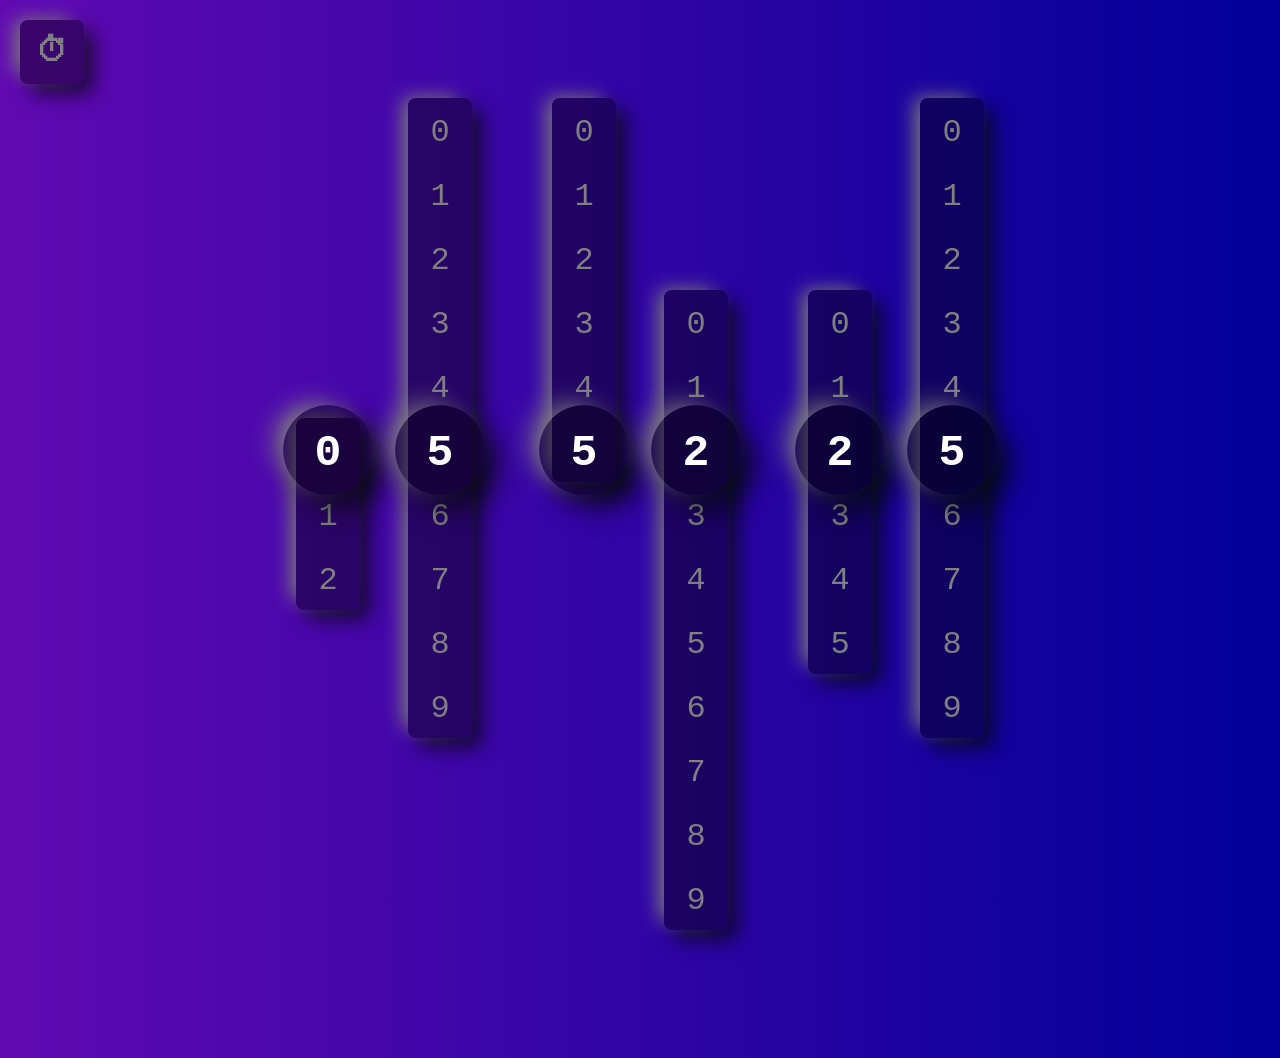
==== index.html @ d7590ed7 "Removed Calculator entirely; Added Timer functionality" ====
<!DOCTYPE html>
<html lang="de">

<title>SlideClock Desktop</title>

<head>
    <meta charset="utf-8" content="width=device-width, initial-scale=1" name="viewport">
    <link href="index.css" rel="stylesheet">
    <title>SlideClock Desktop</title>
</head>

<body>
<div class="clock">
    <div class="hr">
        <div class="strip">
            <button class="number" onclick="stripSlider(0,0,0)" type="button">0</button>
            <button class="number" onclick="stripSlider(0,0,10)" type="button">1</button>
            <button class="number" onclick="stripSlider(0,0,20)" type="button">2</button>
        </div>
        <div class="strip">
            <button class="number" onclick="stripSlider(1,0,0)" type="button">0</button>
            <button class="number" onclick="stripSlider(1,0,1)" type="button">1</button>
            <button class="number" onclick="stripSlider(1,0,2)" type="button">2</button>
            <button class="number" onclick="stripSlider(1,0,3)" type="button">3</button>
            <button class="number" onclick="stripSlider(1,0,4)" type="button">4</button>
            <button class="number" onclick="stripSlider(1,0,5)" type="button">5</button>
            <button class="number" onclick="stripSlider(1,0,6)" type="button">6</button>
            <button class="number" onclick="stripSlider(1,0,7)" type="button">7</button>
            <button class="number" onclick="stripSlider(1,0,8)" type="button">8</button>
            <button class="number" onclick="stripSlider(1,0,9)" type="button">9</button>
        </div>
    </div>
    <div class="min">
        <div class="strip">
            <button class="number" onclick="stripSlider(2,1,0)" type="button">0</button>
            <button class="number" onclick="stripSlider(2,1,10)" type="button">1</button>
            <button class="number" onclick="stripSlider(2,1,20)" type="button">2</button>
            <button class="number" onclick="stripSlider(2,1,30)" type="button">3</button>
            <button class="number" onclick="stripSlider(2,1,40)" type="button">4</button>
            <button class="number" onclick="stripSlider(2,1,50)" type="button">5</button>
        </div>
        <div class="strip">
            <button class="number" onclick="stripSlider(3,1,0)" type="button">0</button>
            <button class="number" onclick="stripSlider(3,1,1)" type="button">1</button>
            <button class="number" onclick="stripSlider(3,1,2)" type="button">2</button>
            <button class="number" onclick="stripSlider(3,1,3)" type="button">3</button>
            <button class="number" onclick="stripSlider(3,1,4)" type="button">4</button>
            <button class="number" onclick="stripSlider(3,1,5)" type="button">5</button>
            <button class="number" onclick="stripSlider(3,1,6)" type="button">6</button>
            <button class="number" onclick="stripSlider(3,1,7)" type="button">7</button>
            <button class="number" onclick="stripSlider(3,1,8)" type="button">8</button>
            <button class="number" onclick="stripSlider(3,1,9)" type="button">9</button>
        </div>
    </div>
    <div class="sec">
        <div class="strip">
            <button class="number" onclick="stripSlider(4,2,0)" type="button">0</button>
            <button class="number" onclick="stripSlider(4,2,10)" type="button">1</button>
            <button class="number" onclick="stripSlider(4,2,20)" type="button">2</button>
            <button class="number" onclick="stripSlider(4,2,30)" type="button">3</button>
            <button class="number" onclick="stripSlider(4,2,40)" type="button">4</button>
            <button class="number" onclick="stripSlider(4,2,50)" type="button">5</button>
        </div>
        <div class="strip">
            <button class="number" onclick="stripSlider(5,2,0)" type="button">0</button>
            <button class="number" onclick="stripSlider(5,2,1)" type="button">1</button>
            <button class="number" onclick="stripSlider(5,2,2)" type="button">2</button>
            <button class="number" onclick="stripSlider(5,2,3)" type="button">3</button>
            <button class="number" onclick="stripSlider(5,2,4)" type="button">4</button>
            <button class="number" onclick="stripSlider(5,2,5)" type="button">5</button>
            <button class="number" onclick="stripSlider(5,2,6)" type="button">6</button>
            <button class="number" onclick="stripSlider(5,2,7)" type="button">7</button>
            <button class="number" onclick="stripSlider(5,2,8)" type="button">8</button>
            <button class="number" onclick="stripSlider(5,2,9)" type="button">9</button>
        </div>
    </div>
</div>
<div class="player">
    <img alt="thumbnail" class="thumbnail" src="resources/noTrack.jpg">
    <div class="text-container">
        <div class="title"></div>
        <div class="desc"></div>
    </div>
</div>
<div class="menuHandleButton">
    <div class="menuHandle">⏱</div>
</div>
<div class="menu">
    <button class="toggleTimerButton" onclick="toggleTimer()" type="button">⏯</button>
</div>
<script charset="utf-8" src="js/settings.js" type="text/javascript"></script>
<script charset="utf-8" src="js/player.js" type="text/javascript"></script>
<script charset="utf-8" src="js/menu.js" type="text/javascript"></script>
<script charset="utf-8" src="js/sliderClock.js" type="text/javascript"></script>
</body>

</html>
---- index.css ----
:root {
    --player-width: 550px;
    --player-height: 200px;
    --player-bg: linear-gradient(to right, rgba(0, 0, 0, 1), rgba(0, 0, 0, 0.4));

    --clock-bg: linear-gradient(to right, rgb(97, 9, 179), rgb(0, 0, 153));
    --clock-bg-hover: linear-gradient(to right, rgb(0, 123, 255), rgb(0, 153, 150));

    --menu-handle-button-size: 64px;
    --menu-width: 50%;

    --gen-text-p: rgb(255, 255, 255);
    --gen-text-s: rgb(128, 128, 128);
    --gen-bg: rgba(0, 0, 0, 0.4);
    --gen-border-radius: 8px;
    --gen-padding: 10px;
    --gen-padding-screen: 20px;
    --gen-box-shadow: -10px -5px 20px -5px grey, 10px 10px 20px rgba(0, 10, 0, 0.7);
    --gen-anim-time: 1s;

    --comp-bg-p: rgb(92, 92, 92);
    --comp-bg-s: rgb(64, 64, 64);
    --comp-bg-t: rgb(48, 48, 48);
    --comp-padding: 3px;
    --comp-border-width: 1px;

    --calc-height: 140px;

    --layer-clock-before: 0;
    --layer-moody: calc(var(--layer-clock-before) + 1);
    --layer-clock: calc(var(--layer-moody) + 1);
    --layer-menu: calc(var(--layer-clock) + 1);
    --layer-menu-handle: calc(var(--layer-menu) + 1);

    --taskbar-bottom: 65px;
}

* {
    box-sizing: border-box;
    padding: 0;
    margin: 0;
}

html {
    place-items: center;
}

label {
    background-color: var(--comp-bg-p);
    border: solid;
    border-color: var(--gen-text-s);
    border-width: var(--comp-border-width);
    padding: var(--comp-padding);
    color: var(--gen-text-p);
}

button:active {
    border-color: var(--gen-text-p);
}

body {
    font-family: monospace;
    font-size: 2rem;
    min-height: 100vh;
    display: grid;
    overflow-y: hidden;
    place-items: center;
    position: relative;
    background-image: var(--clock-bg);
    z-index: var(--layer-clock);
}

body::before {
    min-height: 100vh;
    position: absolute;
    content: "";
    top: 0;
    right: 0;
    bottom: 0;
    left: 0;
    background-image: var(--clock-bg-hover);
    z-index: var(--layer-clock-before);
    transition: opacity var(--gen-anim-time) ease-in-out;
    opacity: 0;
}

body:hover::before {
    opacity: 1;
}

.hr,
.min,
.sec {
    display: grid;
    grid-template-columns: 1fr 1fr;
    grid-gap: 3rem;
    grid-row: 1/2;
    align-items: start;
}

.number {
    padding: 0.5em;
    width: 4rem;
    height: 4rem;
    display: grid;
    place-items: center;
    color: var(--gen-text-s);
    transition: all 500ms 100ms ease;
    border-radius: 50%;
    background-color: transparent;
    border: transparent;
    font-size: 2rem;
    font-family: monospace;
}

.number.pop {
    color: var(--gen-text-p);
    font-weight: bolder;
    transform: scale(1.4);
    background-color: var(--gen-bg);
    box-shadow: var(--gen-box-shadow);
}

.strip {
    transition: transform 500ms ease-in-out;
    border-radius: var(--gen-border-radius);
    background-color: var(--gen-bg);
    box-shadow: var(--gen-box-shadow);
}

.clock {
    z-index: var(--layer-clock);
    display: grid;
    grid-template-columns: repeat(3, 1fr);
    grid-gap: 5rem;
    height: 4rem;
    position: relative;
    padding: 0 4rem;
}

.player {
    z-index: var(--layer-menu);
    border-radius: var(--gen-border-radius);
    background-image: var(--player-bg);
    box-shadow: var(--gen-box-shadow);
    position: absolute;
    width: var(--player-width);
    height: var(--player-height);
    bottom: var(--taskbar-bottom);
    right: var(--gen-padding-screen);
    display: flex;
    align-items: center;
    opacity: 0;
    transform: translateY(100%);
    padding: var(--gen-padding);
    justify-content: space-between;
}

.player.show {
    animation: slideIn var(--gen-anim-time) forwards;
}

.player.hide {
    animation: slideOut var(--gen-anim-time) forwards;
}

@keyframes slideIn {
    from {
        opacity: 0;
        transform: translateY(100%);
    }
    to {
        opacity: 1;
        transform: translateY(0);
    }
}

@keyframes slideOut {
    from {
        opacity: 1;
        transform: translateY(0);
    }
    to {
        opacity: 0;
        transform: translateY(100%);
    }
}

.thumbnail {
    height: 100%;
    aspect-ratio: 1;
    object-fit: cover;
    border-radius: var(--gen-border-radius);
    margin-right: var(--gen-padding);
}

.text-container {
    display: flex;
    flex-direction: column;
    justify-content: space-between;
    align-items: flex-end;
    height: 100%;
}

.title {
    font-weight: bold;
    text-align: right;
    color: var(--gen-text-p);
}

.desc {
    text-align: right;
    font-size: 1.4rem;
    color: var(--gen-text-s);
}

.menuHandleButton {
    z-index: var(--layer-menu-handle);
    position: absolute;
    display: flex;
    justify-content: center;
    align-items: center;
    background-color: var(--gen-bg);
    box-shadow: var(--gen-box-shadow);
    top: var(--gen-padding-screen);
    left: var(--gen-padding-screen);
    width: var(--menu-handle-button-size);
    height: var(--menu-handle-button-size);
    border-radius: var(--gen-border-radius);
}

.menuHandle {
    font-weight: bold;
    color: var(--gen-text-s);
}

.menuHandle.open {
    animation: openHandle var(--gen-anim-time) forwards;
}

.menuHandle.close {
    animation: closeHandle var(--gen-anim-time) forwards;
}

@keyframes openHandle {
    from {
        transform: rotate(0turn);
        color: var(--gen-text-s);
    }
    to {
        transform: rotate(1turn);
        color: var(--gen-text-p);
    }
}


@keyframes closeHandle {
    from {
        transform: rotate(1turn);
        color: var(--gen-text-p);
    }
    to {
        transform: rotate(0turn);
        color: var(--gen-text-s);
    }
}

.menu {
    z-index: var(--layer-menu);
    background-color: var(--gen-bg);
    box-shadow: var(--gen-box-shadow);
    position: absolute;
    left: var(--gen-padding-screen);
    top: calc(var(--menu-handle-button-size) + var(--gen-padding-screen) + var(--gen-padding));
    height: var(--menu-handle-button-size);
    width: var(--menu-handle-button-size);
    border-radius: var(--gen-border-radius);
    opacity: 0;
    transform: translateY(-100%);
    flex-wrap: wrap;
    flex-direction: row;
    //padding: var(--gen-padding);
}

.menu.open {
    animation: openMenu var(--gen-anim-time) forwards;
}

.menu.close {
    animation: closeMenu var(--gen-anim-time) forwards;
}

@keyframes openMenu {
    from {
        opacity: 0;
        transform: translateX(-100%);
    }
    to {
        opacity: 1;
        transform: translateX(0);
    }
}

@keyframes closeMenu {
    from {
        opacity: 1;
        transform: translateX(0);
    }
    to {
        opacity: 0;
        transform: translateX(-100%);
    }
}

.toggleTimerButton {
    width: 4rem;
    height: 4rem;
    display: flex;
    justify-content: center;
    align-items: center;
    color: var(--gen-text-p);
    background-color: transparent;
    border: transparent;
    font-size: 2rem;
    font-family: monospace;
}
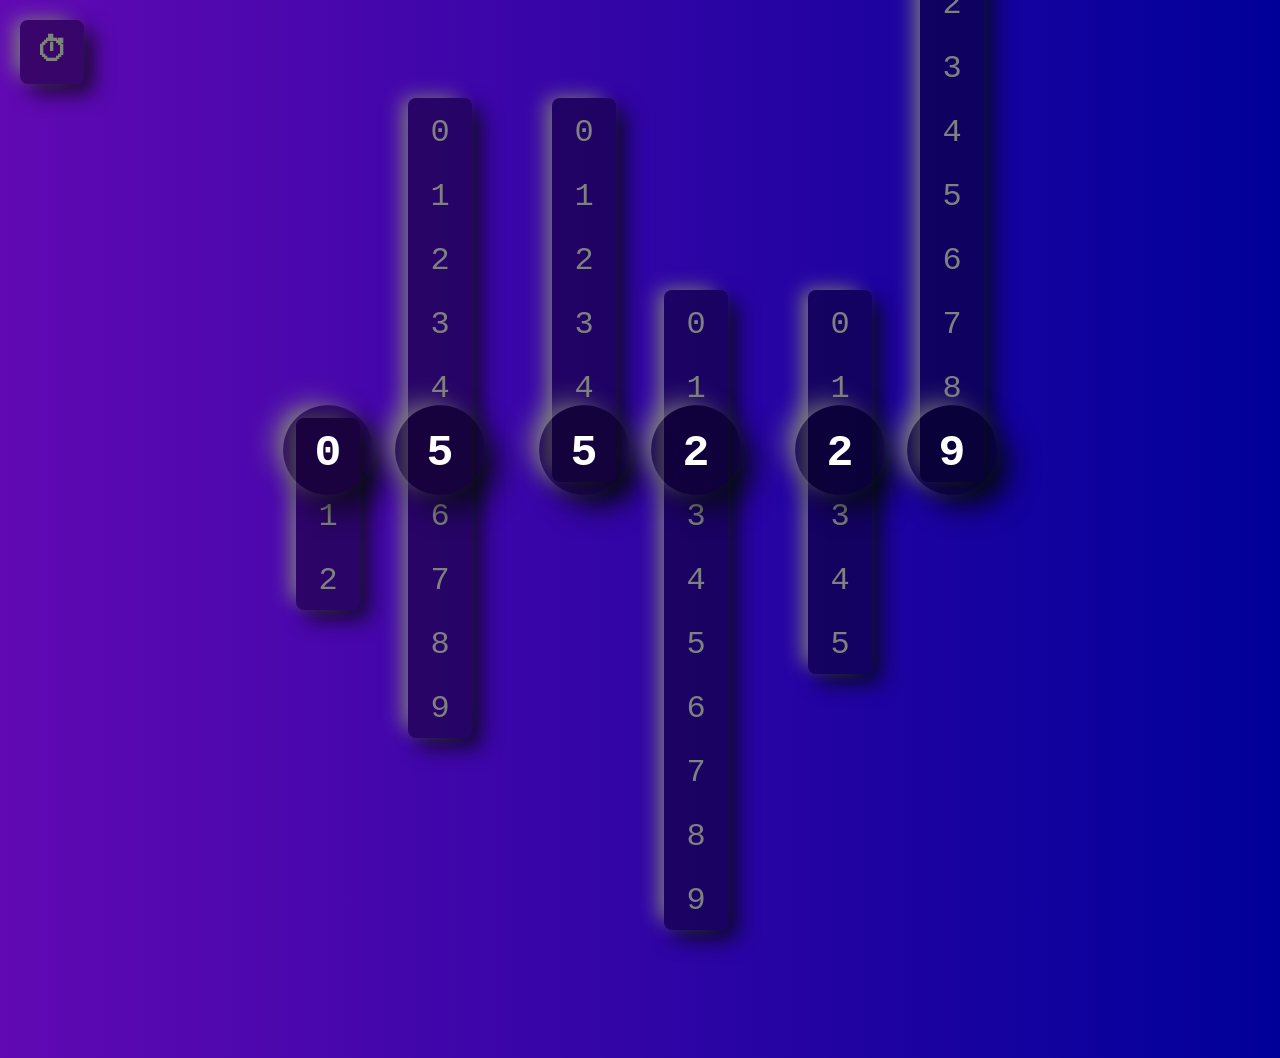
==== commit c8e447d7: "Added Alarm" ====
--- a/index.html
+++ b/index.html
@@ -82,6 +82,7 @@
         <div class="desc"></div>
     </div>
 </div>
+<div class="alarm" ></div>
 <div class="menuHandleButton">
     <div class="menuHandle">⏱</div>
 </div>
--- a/index.css
+++ b/index.css
@@ -5,6 +5,8 @@
 
     --clock-bg: linear-gradient(to right, rgb(97, 9, 179), rgb(0, 0, 153));
     --clock-bg-hover: linear-gradient(to right, rgb(0, 123, 255), rgb(0, 153, 150));
+    
+    --alarm-bg: linear-gradient(to right, rgb(255, 0, 72), rgb(153, 54, 0));
 
     --menu-handle-button-size: 64px;
     --menu-width: 50%;
@@ -27,8 +29,8 @@
     --calc-height: 140px;
 
     --layer-clock-before: 0;
-    --layer-moody: calc(var(--layer-clock-before) + 1);
-    --layer-clock: calc(var(--layer-moody) + 1);
+    --layer-alarm: calc(var(--layer-clock-before) + 1);
+    --layer-clock: calc(var(--layer-alarm) + 1);
     --layer-menu: calc(var(--layer-clock) + 1);
     --layer-menu-handle: calc(var(--layer-menu) + 1);
 
@@ -323,4 +325,39 @@
     border: transparent;
     font-size: 2rem;
     font-family: monospace;
+}
+
+.alarm {
+    background-image: var(--alarm-bg);
+    z-index: var(--layer-alarm);
+    opacity: 0;
+    position: absolute;
+    width: 100%;
+    height: 100%;
+}
+
+.alarm.show {
+    animation: showAlarm var(--gen-anim-time) forwards;
+}
+
+.alarm.hide {
+    animation: hideAlarm var(--gen-anim-time) forwards;
+}
+
+@keyframes showAlarm {
+    from {
+        opacity: 0;
+    }
+    to {
+        opacity: 1;
+    }
+}
+
+@keyframes hideAlarm {
+    from {
+        opacity: 1;
+    }
+    to {
+        opacity: 0;
+    }
 }
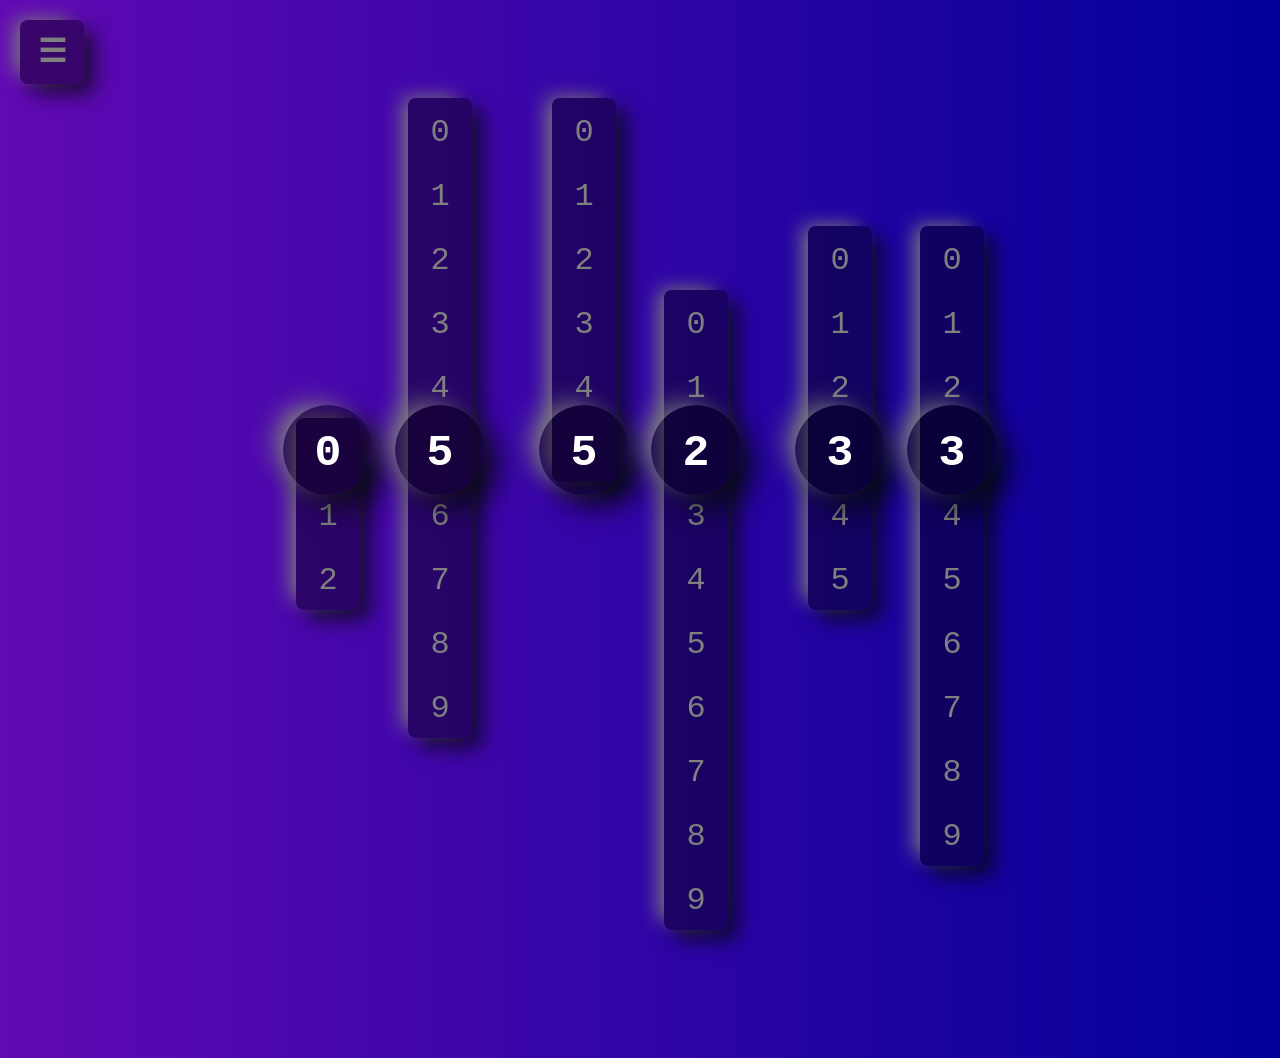
==== commit 28265c85: "Added Stopwatch code" ====
--- a/index.html
+++ b/index.html
@@ -84,7 +84,7 @@
 </div>
 <div class="alarm" ></div>
 <div class="menuHandleButton">
-    <div class="menuHandle">⏱</div>
+    <div class="menuHandle">☰</div>
 </div>
 <div class="menu">
     <button class="toggleTimerButton" onclick="toggleTimer()" type="button">⏯</button>
--- a/index.css
+++ b/index.css
@@ -250,7 +250,7 @@
         color: var(--gen-text-s);
     }
     to {
-        transform: rotate(1turn);
+        transform: rotate(0.25turn);
         color: var(--gen-text-p);
     }
 }
@@ -258,7 +258,7 @@
 
 @keyframes closeHandle {
     from {
-        transform: rotate(1turn);
+        transform: rotate(0.25turn);
         color: var(--gen-text-p);
     }
     to {
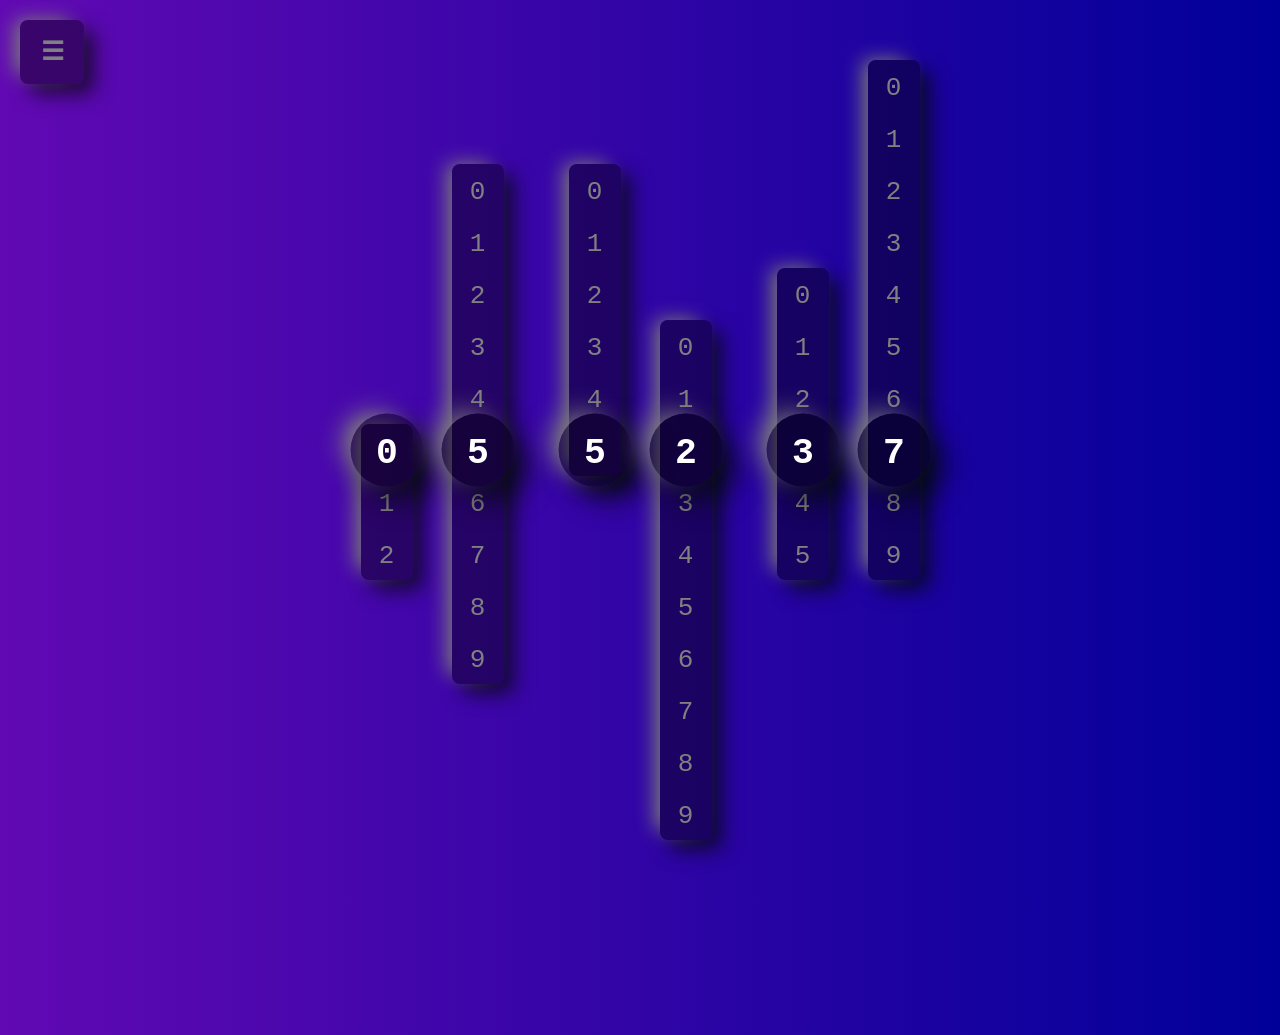
==== commit ef1512c8: "bugfixes and added stopwatch buttons" ====
--- a/index.html
+++ b/index.html
@@ -75,6 +75,7 @@
         </div>
     </div>
 </div>
+<div class="alarm" ></div>
 <div class="player">
     <img alt="thumbnail" class="thumbnail" src="resources/noTrack.jpg">
     <div class="text-container">
@@ -82,12 +83,13 @@
         <div class="desc"></div>
     </div>
 </div>
-<div class="alarm" ></div>
-<div class="menuHandleButton">
+<div class="menuHandleButton" onclick="toggleMenu()">
     <div class="menuHandle">☰</div>
 </div>
 <div class="menu">
-    <button class="toggleTimerButton" onclick="toggleTimer()" type="button">⏯</button>
+    <button class="inMenuButton" onclick="stripToZero()" type="button">0</button>
+    <button class="inMenuButton" onclick="toggleTimer()" type="button">⌛</button>
+    <button class="inMenuButton" onclick="toggleStopwatch()" type="button">⏱</button>
 </div>
 <script charset="utf-8" src="js/settings.js" type="text/javascript"></script>
 <script charset="utf-8" src="js/player.js" type="text/javascript"></script>
--- a/index.css
+++ b/index.css
@@ -5,8 +5,9 @@
 
     --clock-bg: linear-gradient(to right, rgb(97, 9, 179), rgb(0, 0, 153));
     --clock-bg-hover: linear-gradient(to right, rgb(0, 123, 255), rgb(0, 153, 150));
-    
+
     --alarm-bg: linear-gradient(to right, rgb(255, 0, 72), rgb(153, 54, 0));
+    --alarm-bg-hover: linear-gradient(to right, rgb(255, 0, 166), rgb(255, 206, 0));
 
     --menu-handle-button-size: 64px;
     --menu-width: 50%;
@@ -28,8 +29,9 @@
 
     --calc-height: 140px;
 
-    --layer-clock-before: 0;
-    --layer-alarm: calc(var(--layer-clock-before) + 1);
+    --layer-zero: 0;
+    --layer-player: calc(var(--layer-zero) + 1);
+    --layer-alarm: calc(var(--layer-player) + 1);
     --layer-clock: calc(var(--layer-alarm) + 1);
     --layer-menu: calc(var(--layer-clock) + 1);
     --layer-menu-handle: calc(var(--layer-menu) + 1);
@@ -38,6 +40,7 @@
 }
 
 * {
+    font-family: monospace;
     box-sizing: border-box;
     padding: 0;
     margin: 0;
@@ -56,12 +59,7 @@
     color: var(--gen-text-p);
 }
 
-button:active {
-    border-color: var(--gen-text-p);
-}
-
 body {
-    font-family: monospace;
     font-size: 2rem;
     min-height: 100vh;
     display: grid;
@@ -69,19 +67,16 @@
     place-items: center;
     position: relative;
     background-image: var(--clock-bg);
-    z-index: var(--layer-clock);
+    z-index: var(--layer-zero);
 }
 
 body::before {
     min-height: 100vh;
     position: absolute;
     content: "";
-    top: 0;
-    right: 0;
-    bottom: 0;
-    left: 0;
+    width: 100%;
+    height: 100%;
     background-image: var(--clock-bg-hover);
-    z-index: var(--layer-clock-before);
     transition: opacity var(--gen-anim-time) ease-in-out;
     opacity: 0;
 }
@@ -112,7 +107,6 @@
     background-color: transparent;
     border: transparent;
     font-size: 2rem;
-    font-family: monospace;
 }
 
 .number.pop {
@@ -141,7 +135,7 @@
 }
 
 .player {
-    z-index: var(--layer-menu);
+    z-index: var(--layer-player);
     border-radius: var(--gen-border-radius);
     background-image: var(--player-bg);
     box-shadow: var(--gen-box-shadow);
@@ -274,13 +268,13 @@
     position: absolute;
     left: var(--gen-padding-screen);
     top: calc(var(--menu-handle-button-size) + var(--gen-padding-screen) + var(--gen-padding));
-    height: var(--menu-handle-button-size);
-    width: var(--menu-handle-button-size);
+    height: fit-content;
+    width: fit-content;
     border-radius: var(--gen-border-radius);
     opacity: 0;
     transform: translateY(-100%);
     flex-wrap: wrap;
-    flex-direction: row;
+    flex-direction: column;
     //padding: var(--gen-padding);
 }
 
@@ -314,9 +308,9 @@
     }
 }
 
-.toggleTimerButton {
-    width: 4rem;
-    height: 4rem;
+.inMenuButton {
+    width: var(--menu-handle-button-size);
+    height: var(--menu-handle-button-size);
     display: flex;
     justify-content: center;
     align-items: center;
@@ -324,7 +318,6 @@
     background-color: transparent;
     border: transparent;
     font-size: 2rem;
-    font-family: monospace;
 }
 
 .alarm {
@@ -336,6 +329,21 @@
     height: 100%;
 }
 
+.alarm::before {
+    content: "";
+    position: absolute;
+    width: 100%;
+    height: 100%;
+    background-image: var(--alarm-bg-hover);
+    z-index: var(--layer-alarm);
+    transition: opacity var(--gen-anim-time) ease-in-out;
+    opacity: 0;
+}
+
+.alarm:hover::before {
+    opacity: 1;
+}
+
 .alarm.show {
     animation: showAlarm var(--gen-anim-time) forwards;
 }
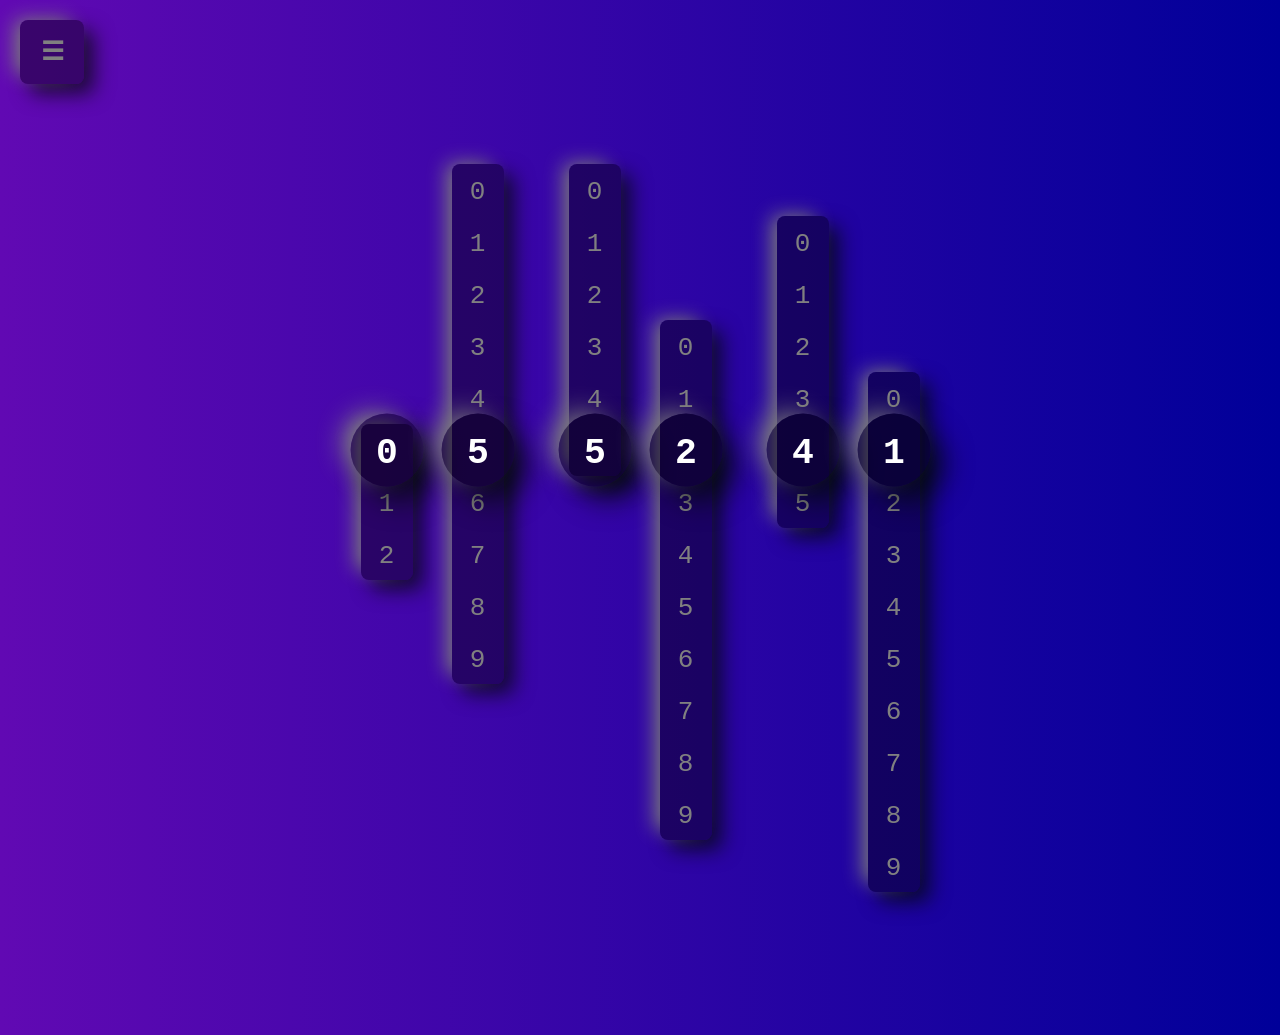
==== commit 9328eb3d: "Added Blocker" ====
--- a/index.html
+++ b/index.html
@@ -86,10 +86,12 @@
 <div class="menuHandleButton" onclick="toggleMenu()">
     <div class="menuHandle">☰</div>
 </div>
+<div class="blocker"></div>
 <div class="menu">
     <button class="inMenuButton" onclick="stripToZero()" type="button">0</button>
     <button class="inMenuButton" onclick="toggleTimer()" type="button">⌛</button>
     <button class="inMenuButton" onclick="toggleStopwatch()" type="button">⏱</button>
+    <button class="inMenuButton" onclick="showBlocker()" type="button">🌑</button>
 </div>
 <script charset="utf-8" src="js/settings.js" type="text/javascript"></script>
 <script charset="utf-8" src="js/player.js" type="text/javascript"></script>
--- a/index.css
+++ b/index.css
@@ -8,6 +8,8 @@
 
     --alarm-bg: linear-gradient(to right, rgb(255, 0, 72), rgb(153, 54, 0));
     --alarm-bg-hover: linear-gradient(to right, rgb(255, 0, 166), rgb(255, 206, 0));
+
+    --blocker-bg: rgb(0,0,0);
 
     --menu-handle-button-size: 64px;
     --menu-width: 50%;
@@ -30,11 +32,12 @@
     --calc-height: 140px;
 
     --layer-zero: 0;
-    --layer-player: calc(var(--layer-zero) + 1);
-    --layer-alarm: calc(var(--layer-player) + 1);
-    --layer-clock: calc(var(--layer-alarm) + 1);
+    --layer-alarm: calc(var(--layer-zero) + 1);
+    --layer-player: calc(var(--layer-alarm) + 1);
+    --layer-clock: calc(var(--layer-player) + 1);
     --layer-menu: calc(var(--layer-clock) + 1);
-    --layer-menu-handle: calc(var(--layer-menu) + 1);
+    --layer-blocker: calc(var(--layer-menu) + 1);
+    --layer-menu-handle: calc(var(--layer-blocker) + 1);
 
     --taskbar-bottom: 65px;
 }
@@ -368,4 +371,42 @@
     to {
         opacity: 0;
     }
+}
+
+.blocker {
+    background-color: var(--blocker-bg);
+    z-index: var(--layer-blocker);
+    opacity: 0;
+    position: absolute;
+    width: 100%;
+    height: 100%;
+    pointer-events: none;
+}
+
+.blocker.show {
+    animation: showBlocker var(--gen-anim-time) forwards;
+    pointer-events: all;
+}
+
+.blocker.hide {
+    animation: hideBlocker var(--gen-anim-time) forwards;
+    pointer-events: none;
+}
+
+@keyframes showBlocker {
+    from {
+        opacity: 0;
+    }
+    to {
+        opacity: 1;
+    }
+}
+
+@keyframes hideBlocker {
+    from {
+        opacity: 1;
+    }
+    to {
+        opacity: 0;
+    }
 }
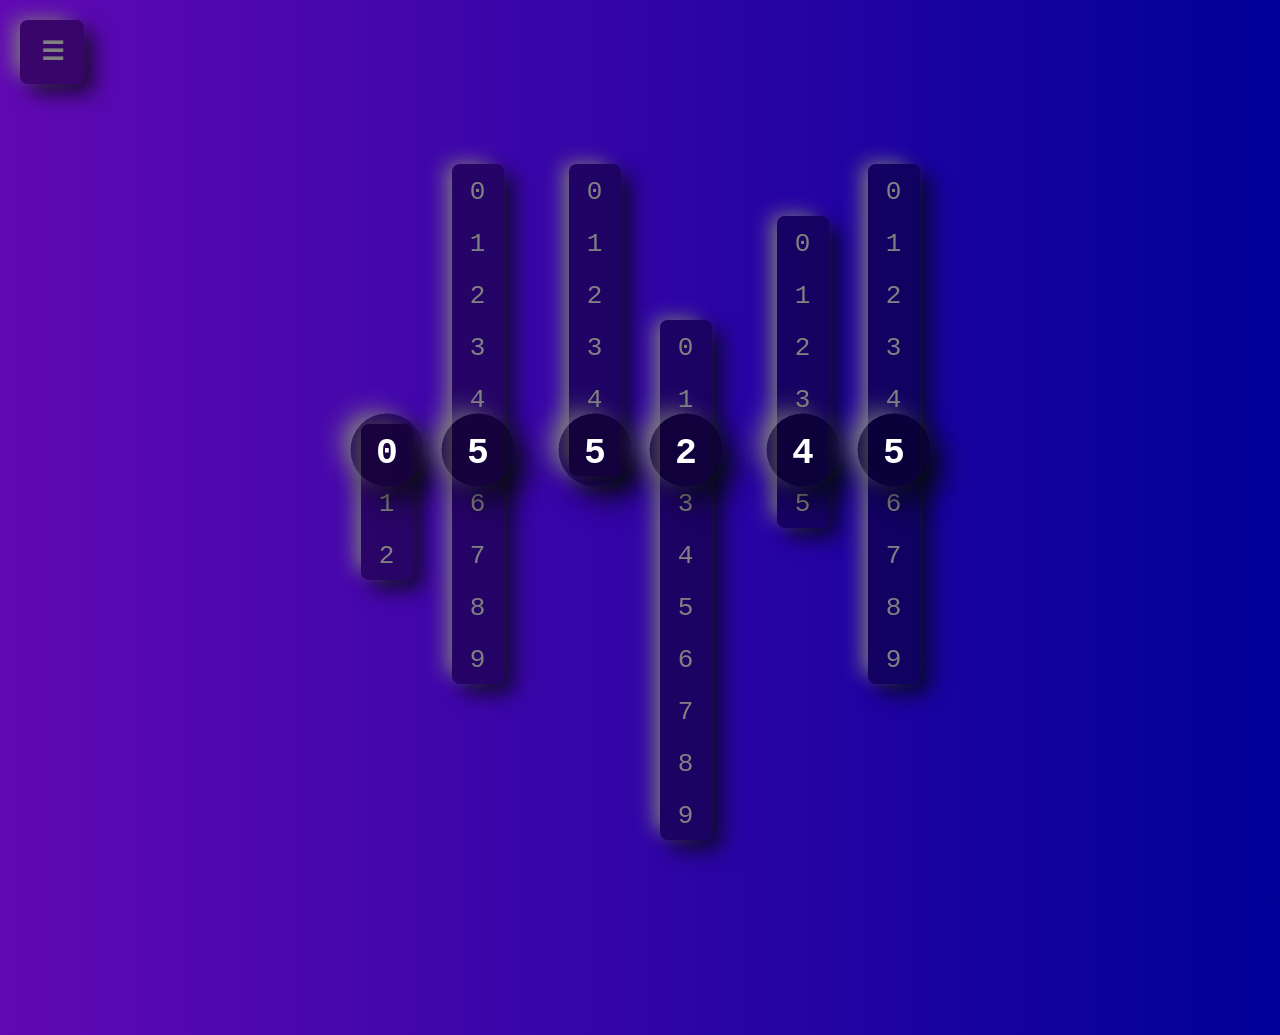
==== commit b4f12241: "Added player big functionality" ====
--- a/index.html
+++ b/index.html
@@ -76,11 +76,13 @@
     </div>
 </div>
 <div class="alarm" ></div>
-<div class="player">
-    <img alt="thumbnail" class="thumbnail" src="resources/noTrack.jpg">
-    <div class="text-container">
-        <div class="title"></div>
-        <div class="desc"></div>
+<div class="playerContainer">
+    <div class="player" onclick="togglePlayerBig()">
+        <img alt="thumbnail" class="thumbnail" src="resources/noTrack.jpg">
+        <div class="text-container">
+            <div class="title"></div>
+            <div class="desc"></div>
+        </div>
     </div>
 </div>
 <div class="menuHandleButton" onclick="toggleMenu()">
--- a/index.css
+++ b/index.css
@@ -33,10 +33,10 @@
 
     --layer-zero: 0;
     --layer-alarm: calc(var(--layer-zero) + 1);
-    --layer-player: calc(var(--layer-alarm) + 1);
-    --layer-clock: calc(var(--layer-player) + 1);
+    --layer-clock: calc(var(--layer-alarm) + 1);
     --layer-menu: calc(var(--layer-clock) + 1);
-    --layer-blocker: calc(var(--layer-menu) + 1);
+    --layer-player: calc(var(--layer-menu) + 1);
+    --layer-blocker: calc(var(--layer-player) + 1);
     --layer-menu-handle: calc(var(--layer-blocker) + 1);
 
     --taskbar-bottom: 65px;
@@ -137,16 +137,51 @@
     padding: 0 4rem;
 }
 
-.player {
-    z-index: var(--layer-player);
-    border-radius: var(--gen-border-radius);
-    background-image: var(--player-bg);
-    box-shadow: var(--gen-box-shadow);
+.playerContainer {
     position: absolute;
     width: var(--player-width);
     height: var(--player-height);
     bottom: var(--taskbar-bottom);
     right: var(--gen-padding-screen);
+    z-index: var(--layer-player);
+}
+
+.playerContainer.big {
+    animation: toBig var(--gen-anim-time) forwards;
+}
+
+.playerContainer.small {
+    animation: toSmall var(--gen-anim-time) forwards;
+}
+
+@keyframes toBig {
+    from {
+        width: var(--player-width);
+        height: var(--player-height);
+    }
+    to {
+        width: calc(100vw - (var(--gen-padding-screen) * 2));
+        height: calc(100vh - var(--gen-padding-screen) - var(--taskbar-bottom));
+    }
+}
+
+@keyframes toSmall {
+    from {
+        width: calc(100vw - (var(--gen-padding-screen) * 2));
+        height: calc(100vh - var(--gen-padding-screen) - var(--taskbar-bottom));
+    }
+    to {
+        width: var(--player-width);
+        height: var(--player-height);
+    }
+}
+
+.player {
+    border-radius: var(--gen-border-radius);
+    background-image: var(--player-bg);
+    box-shadow: var(--gen-box-shadow);
+    width: 100%;
+    height: 100%;
     display: flex;
     align-items: center;
     opacity: 0;
@@ -156,14 +191,14 @@
 }
 
 .player.show {
-    animation: slideIn var(--gen-anim-time) forwards;
+    animation: slideInFromBottom var(--gen-anim-time) forwards;
 }
 
 .player.hide {
-    animation: slideOut var(--gen-anim-time) forwards;
-}
-
-@keyframes slideIn {
+    animation: slideOutFromBottom var(--gen-anim-time) forwards;
+}
+
+@keyframes slideInFromBottom {
     from {
         opacity: 0;
         transform: translateY(100%);
@@ -174,7 +209,7 @@
     }
 }
 
-@keyframes slideOut {
+@keyframes slideOutFromBottom {
     from {
         opacity: 1;
         transform: translateY(0);
@@ -228,6 +263,36 @@
     border-radius: var(--gen-border-radius);
 }
 
+.menuHandleButton.show {
+    animation: slideInFromLeft var(--gen-anim-time) forwards;
+}
+
+.menuHandleButton.hide {
+    animation: slideOutFromLeft var(--gen-anim-time) forwards;
+}
+
+@keyframes slideInFromLeft {
+    from {
+        opacity: 0;
+        transform: translateX(-100%);
+    }
+    to {
+        opacity: 1;
+        transform: translateX(0);
+    }
+}
+
+@keyframes slideOutFromLeft {
+    from {
+        opacity: 1;
+        transform: translateX(0);
+    }
+    to {
+        opacity: 0;
+        transform: translateX(-100%);
+    }
+}
+
 .menuHandle {
     font-weight: bold;
     color: var(--gen-text-s);
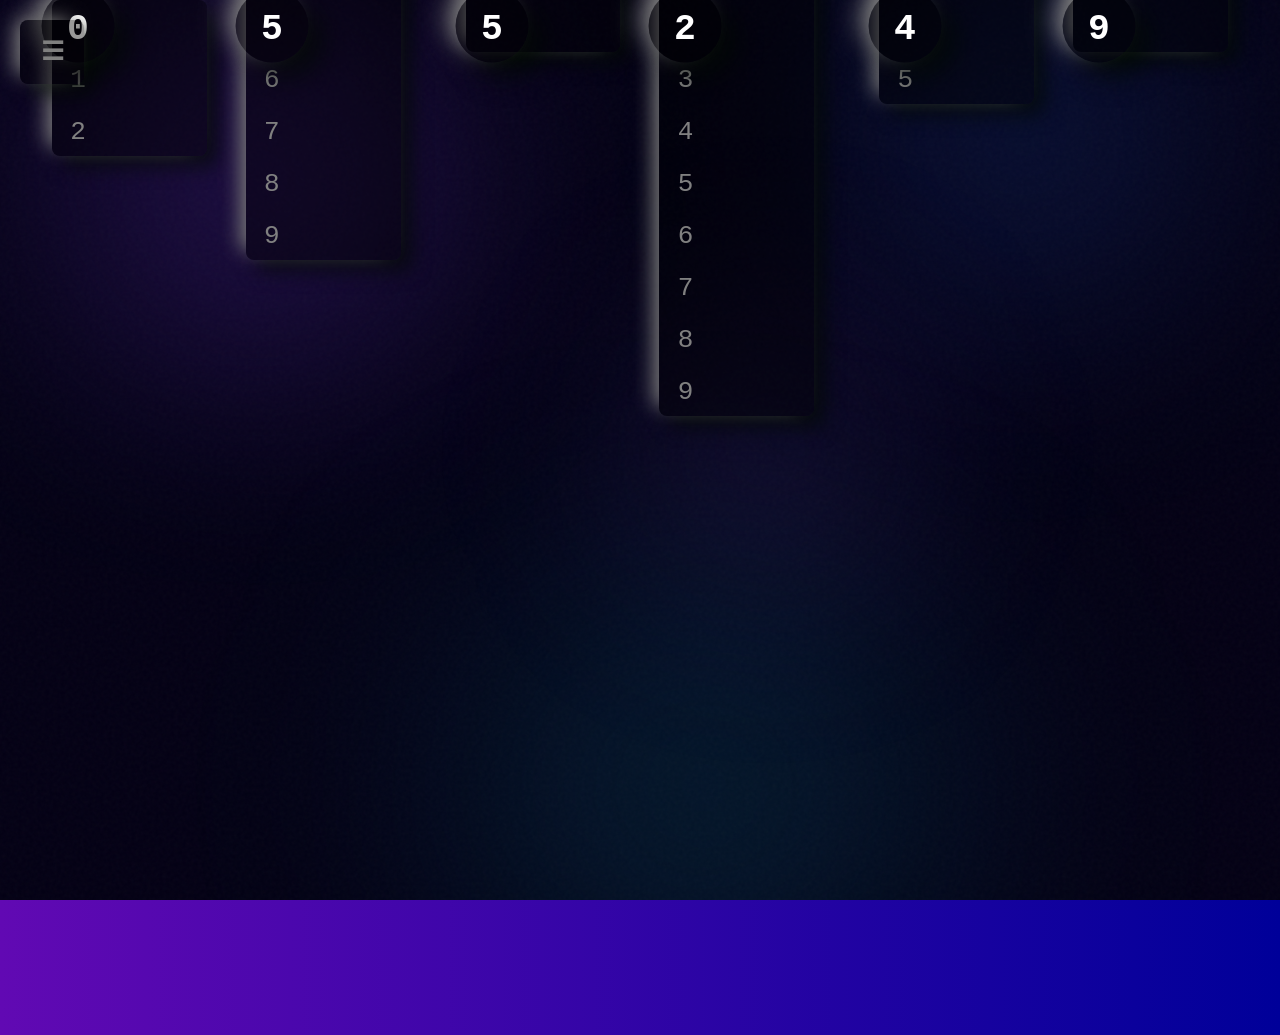
==== commit b2d49daa: "adde orbs html" ====
--- a/index.html
+++ b/index.html
@@ -1,104 +1,239 @@
-<!DOCTYPE html>
-<html lang="de">
-
-<title>SlideClock Desktop</title>
-
+<!doctype html>
+<html lang="en">
 <head>
-    <meta charset="utf-8" content="width=device-width, initial-scale=1" name="viewport">
+    <meta charset="utf-8" />
+    <meta name="viewport" content="width=device-width, initial-scale=1" />
     <link href="index.css" rel="stylesheet">
-    <title>SlideClock Desktop</title>
+    <title>Mesh Gradient</title>
+    <style type="text/css">
+        .root {
+            position: fixed;
+            inset: 0;
+            overflow: hidden;
+            background-color: #030014;
+        }
+
+        .orbs {
+            position: absolute;
+            inset: 0;
+        }
+
+        .orb1 {
+            position: absolute;
+            border-radius: 3.40282e38px;
+            height: 60%;
+            width: 60%;
+            left: -10%;
+            top: -10%;
+            background: radial-gradient(circle, #7c3aed40 0%, transparent 70%);
+            filter: blur(80px);
+            animation: meshMove1 60s ease-in-out infinite;
+        }
+
+        .orb2 {
+            position: absolute;
+            border-radius: 3.40282e38px;
+            height: 50%;
+            width: 50%;
+            right: -5%;
+            top: -10%;
+            background: radial-gradient(circle, #2563eb35 0%, transparent 70%);
+            filter: blur(100px);
+            animation: meshMove2 80s ease-in-out infinite;
+        }
+
+        .orb3 {
+            position: absolute;
+            border-radius: 3.40282e38px;
+            height: 55%;
+            width: 70%;
+            left: 20%;
+            bottom: -15%;
+            background: radial-gradient(circle, #06b6d430 0%, transparent 70%);
+            filter: blur(120px);
+            animation: meshMove3 90s ease-in-out infinite;
+        }
+
+        .orb4 {
+            position: absolute;
+            border-radius: 3.40282e38px;
+            height: 40%;
+            width: 40%;
+            left: 40%;
+            top: 30%;
+            background: radial-gradient(circle, #8b5cf625 0%, transparent 70%);
+            filter: blur(90px);
+            animation: meshMove4 70s ease-in-out infinite;
+        }
+
+        .noise {
+            pointer-events: none;
+            position: absolute;
+            inset: 0;
+            opacity: 0.03;
+            background-image: url("data:image/svg+xml,%3Csvg viewBox='0 0 256 256' xmlns='http://www.w3.org/2000/svg'%3E%3Cfilter id='noise'%3E%3CfeTurbulence type='fractalNoise' baseFrequency='0.9' numOctaves='4' stitchTiles='stitch'/%3E%3C/filter%3E%3Crect width='100%25' height='100%25' filter='url(%23noise)'/%3E%3C/svg%3E");
+        }
+
+        main {
+            position: relative;
+            z-index: 10;
+            width: 100%;
+            height: 100%;
+        }
+
+        @keyframes meshMove1 {
+            0%,
+            100% {
+                transform: translate(0%, 0%) scale(1);
+            }
+            25% {
+                transform: translate(5%, 10%) scale(1.05);
+            }
+            50% {
+                transform: translate(10%, 5%) scale(0.95);
+            }
+            75% {
+                transform: translate(5%, -5%) scale(1.02);
+            }
+        }
+        @keyframes meshMove2 {
+            0%,
+            100% {
+                transform: translate(0%, 0%) scale(1);
+            }
+            33% {
+                transform: translate(-10%, 8%) scale(1.08);
+            }
+            66% {
+                transform: translate(-5%, -5%) scale(0.95);
+            }
+        }
+        @keyframes meshMove3 {
+            0%,
+            100% {
+                transform: translate(0%, 0%) scale(1);
+            }
+            50% {
+                transform: translate(-8%, -10%) scale(1.1);
+            }
+        }
+        @keyframes meshMove4 {
+            0%,
+            100% {
+                transform: translate(0%, 0%) scale(1);
+            }
+            25% {
+                transform: translate(15%, -10%) scale(0.9);
+            }
+            50% {
+                transform: translate(-10%, 15%) scale(1.1);
+            }
+            75% {
+                transform: translate(-15%, -5%) scale(0.95);
+            }
+        }
+    </style>
 </head>
-
 <body>
-<div class="clock">
-    <div class="hr">
-        <div class="strip">
-            <button class="number" onclick="stripSlider(0,0,0)" type="button">0</button>
-            <button class="number" onclick="stripSlider(0,0,10)" type="button">1</button>
-            <button class="number" onclick="stripSlider(0,0,20)" type="button">2</button>
-        </div>
-        <div class="strip">
-            <button class="number" onclick="stripSlider(1,0,0)" type="button">0</button>
-            <button class="number" onclick="stripSlider(1,0,1)" type="button">1</button>
-            <button class="number" onclick="stripSlider(1,0,2)" type="button">2</button>
-            <button class="number" onclick="stripSlider(1,0,3)" type="button">3</button>
-            <button class="number" onclick="stripSlider(1,0,4)" type="button">4</button>
-            <button class="number" onclick="stripSlider(1,0,5)" type="button">5</button>
-            <button class="number" onclick="stripSlider(1,0,6)" type="button">6</button>
-            <button class="number" onclick="stripSlider(1,0,7)" type="button">7</button>
-            <button class="number" onclick="stripSlider(1,0,8)" type="button">8</button>
-            <button class="number" onclick="stripSlider(1,0,9)" type="button">9</button>
-        </div>
-    </div>
-    <div class="min">
-        <div class="strip">
-            <button class="number" onclick="stripSlider(2,1,0)" type="button">0</button>
-            <button class="number" onclick="stripSlider(2,1,10)" type="button">1</button>
-            <button class="number" onclick="stripSlider(2,1,20)" type="button">2</button>
-            <button class="number" onclick="stripSlider(2,1,30)" type="button">3</button>
-            <button class="number" onclick="stripSlider(2,1,40)" type="button">4</button>
-            <button class="number" onclick="stripSlider(2,1,50)" type="button">5</button>
-        </div>
-        <div class="strip">
-            <button class="number" onclick="stripSlider(3,1,0)" type="button">0</button>
-            <button class="number" onclick="stripSlider(3,1,1)" type="button">1</button>
-            <button class="number" onclick="stripSlider(3,1,2)" type="button">2</button>
-            <button class="number" onclick="stripSlider(3,1,3)" type="button">3</button>
-            <button class="number" onclick="stripSlider(3,1,4)" type="button">4</button>
-            <button class="number" onclick="stripSlider(3,1,5)" type="button">5</button>
-            <button class="number" onclick="stripSlider(3,1,6)" type="button">6</button>
-            <button class="number" onclick="stripSlider(3,1,7)" type="button">7</button>
-            <button class="number" onclick="stripSlider(3,1,8)" type="button">8</button>
-            <button class="number" onclick="stripSlider(3,1,9)" type="button">9</button>
-        </div>
-    </div>
-    <div class="sec">
-        <div class="strip">
-            <button class="number" onclick="stripSlider(4,2,0)" type="button">0</button>
-            <button class="number" onclick="stripSlider(4,2,10)" type="button">1</button>
-            <button class="number" onclick="stripSlider(4,2,20)" type="button">2</button>
-            <button class="number" onclick="stripSlider(4,2,30)" type="button">3</button>
-            <button class="number" onclick="stripSlider(4,2,40)" type="button">4</button>
-            <button class="number" onclick="stripSlider(4,2,50)" type="button">5</button>
-        </div>
-        <div class="strip">
-            <button class="number" onclick="stripSlider(5,2,0)" type="button">0</button>
-            <button class="number" onclick="stripSlider(5,2,1)" type="button">1</button>
-            <button class="number" onclick="stripSlider(5,2,2)" type="button">2</button>
-            <button class="number" onclick="stripSlider(5,2,3)" type="button">3</button>
-            <button class="number" onclick="stripSlider(5,2,4)" type="button">4</button>
-            <button class="number" onclick="stripSlider(5,2,5)" type="button">5</button>
-            <button class="number" onclick="stripSlider(5,2,6)" type="button">6</button>
-            <button class="number" onclick="stripSlider(5,2,7)" type="button">7</button>
-            <button class="number" onclick="stripSlider(5,2,8)" type="button">8</button>
-            <button class="number" onclick="stripSlider(5,2,9)" type="button">9</button>
-        </div>
-    </div>
+<div class="root">
+    <div class="orbs">
+        <div class="orb1"></div>
+        <div class="orb2"></div>
+        <div class="orb3"></div>
+        <div class="orb4"></div>
+    </div>
+    <div class="noise"></div>
 </div>
-<div class="alarm" ></div>
-<div class="playerContainer">
-    <div class="player" onclick="togglePlayerBig()">
-        <img alt="thumbnail" class="thumbnail" src="resources/noTrack.jpg">
-        <div class="text-container">
-            <div class="title"></div>
-            <div class="desc"></div>
-        </div>
-    </div>
-</div>
-<div class="menuHandleButton" onclick="toggleMenu()">
-    <div class="menuHandle">☰</div>
-</div>
-<div class="blocker"></div>
-<div class="menu">
-    <button class="inMenuButton" onclick="stripToZero()" type="button">0</button>
-    <button class="inMenuButton" onclick="toggleTimer()" type="button">⌛</button>
-    <button class="inMenuButton" onclick="toggleStopwatch()" type="button">⏱</button>
-    <button class="inMenuButton" onclick="showBlocker()" type="button">🌑</button>
-</div>
-<script charset="utf-8" src="js/settings.js" type="text/javascript"></script>
-<script charset="utf-8" src="js/player.js" type="text/javascript"></script>
-<script charset="utf-8" src="js/menu.js" type="text/javascript"></script>
-<script charset="utf-8" src="js/sliderClock.js" type="text/javascript"></script>
+<main>
+    <div class="clock">
+        <div class="hr">
+            <div class="strip">
+                <button class="number" onclick="stripSlider(0,0,0)" type="button">0</button>
+                <button class="number" onclick="stripSlider(0,0,10)" type="button">1</button>
+                <button class="number" onclick="stripSlider(0,0,20)" type="button">2</button>
+            </div>
+            <div class="strip">
+                <button class="number" onclick="stripSlider(1,0,0)" type="button">0</button>
+                <button class="number" onclick="stripSlider(1,0,1)" type="button">1</button>
+                <button class="number" onclick="stripSlider(1,0,2)" type="button">2</button>
+                <button class="number" onclick="stripSlider(1,0,3)" type="button">3</button>
+                <button class="number" onclick="stripSlider(1,0,4)" type="button">4</button>
+                <button class="number" onclick="stripSlider(1,0,5)" type="button">5</button>
+                <button class="number" onclick="stripSlider(1,0,6)" type="button">6</button>
+                <button class="number" onclick="stripSlider(1,0,7)" type="button">7</button>
+                <button class="number" onclick="stripSlider(1,0,8)" type="button">8</button>
+                <button class="number" onclick="stripSlider(1,0,9)" type="button">9</button>
+            </div>
+        </div>
+        <div class="min">
+            <div class="strip">
+                <button class="number" onclick="stripSlider(2,1,0)" type="button">0</button>
+                <button class="number" onclick="stripSlider(2,1,10)" type="button">1</button>
+                <button class="number" onclick="stripSlider(2,1,20)" type="button">2</button>
+                <button class="number" onclick="stripSlider(2,1,30)" type="button">3</button>
+                <button class="number" onclick="stripSlider(2,1,40)" type="button">4</button>
+                <button class="number" onclick="stripSlider(2,1,50)" type="button">5</button>
+            </div>
+            <div class="strip">
+                <button class="number" onclick="stripSlider(3,1,0)" type="button">0</button>
+                <button class="number" onclick="stripSlider(3,1,1)" type="button">1</button>
+                <button class="number" onclick="stripSlider(3,1,2)" type="button">2</button>
+                <button class="number" onclick="stripSlider(3,1,3)" type="button">3</button>
+                <button class="number" onclick="stripSlider(3,1,4)" type="button">4</button>
+                <button class="number" onclick="stripSlider(3,1,5)" type="button">5</button>
+                <button class="number" onclick="stripSlider(3,1,6)" type="button">6</button>
+                <button class="number" onclick="stripSlider(3,1,7)" type="button">7</button>
+                <button class="number" onclick="stripSlider(3,1,8)" type="button">8</button>
+                <button class="number" onclick="stripSlider(3,1,9)" type="button">9</button>
+            </div>
+        </div>
+        <div class="sec">
+            <div class="strip">
+                <button class="number" onclick="stripSlider(4,2,0)" type="button">0</button>
+                <button class="number" onclick="stripSlider(4,2,10)" type="button">1</button>
+                <button class="number" onclick="stripSlider(4,2,20)" type="button">2</button>
+                <button class="number" onclick="stripSlider(4,2,30)" type="button">3</button>
+                <button class="number" onclick="stripSlider(4,2,40)" type="button">4</button>
+                <button class="number" onclick="stripSlider(4,2,50)" type="button">5</button>
+            </div>
+            <div class="strip">
+                <button class="number" onclick="stripSlider(5,2,0)" type="button">0</button>
+                <button class="number" onclick="stripSlider(5,2,1)" type="button">1</button>
+                <button class="number" onclick="stripSlider(5,2,2)" type="button">2</button>
+                <button class="number" onclick="stripSlider(5,2,3)" type="button">3</button>
+                <button class="number" onclick="stripSlider(5,2,4)" type="button">4</button>
+                <button class="number" onclick="stripSlider(5,2,5)" type="button">5</button>
+                <button class="number" onclick="stripSlider(5,2,6)" type="button">6</button>
+                <button class="number" onclick="stripSlider(5,2,7)" type="button">7</button>
+                <button class="number" onclick="stripSlider(5,2,8)" type="button">8</button>
+                <button class="number" onclick="stripSlider(5,2,9)" type="button">9</button>
+            </div>
+        </div>
+    </div>
+    <div class="alarm" ></div>
+    <div class="playerContainer">
+        <div class="player" onclick="togglePlayerBig()">
+            <img alt="thumbnail" class="thumbnail" src="resources/noTrack.jpg">
+            <div class="text-container">
+                <div class="title"></div>
+                <div class="desc"></div>
+            </div>
+        </div>
+    </div>
+    <div class="menuHandleButton" onclick="toggleMenu()">
+        <div class="menuHandle">☰</div>
+    </div>
+    <div class="blocker"></div>
+    <div class="menu">
+        <button class="inMenuButton" onclick="stripToZero()" type="button">0</button>
+        <button class="inMenuButton" onclick="toggleTimer()" type="button">⌛</button>
+        <button class="inMenuButton" onclick="toggleStopwatch()" type="button">⏱</button>
+        <button class="inMenuButton" onclick="showBlocker()" type="button">🌑</button>
+    </div>
+    <script charset="utf-8" src="js/settings.js" type="text/javascript"></script>
+    <script charset="utf-8" src="js/player.js" type="text/javascript"></script>
+    <script charset="utf-8" src="js/menu.js" type="text/javascript"></script>
+    <script charset="utf-8" src="js/sliderClock.js" type="text/javascript"></script>
+</main>
 </body>
-
-</html>+</html>
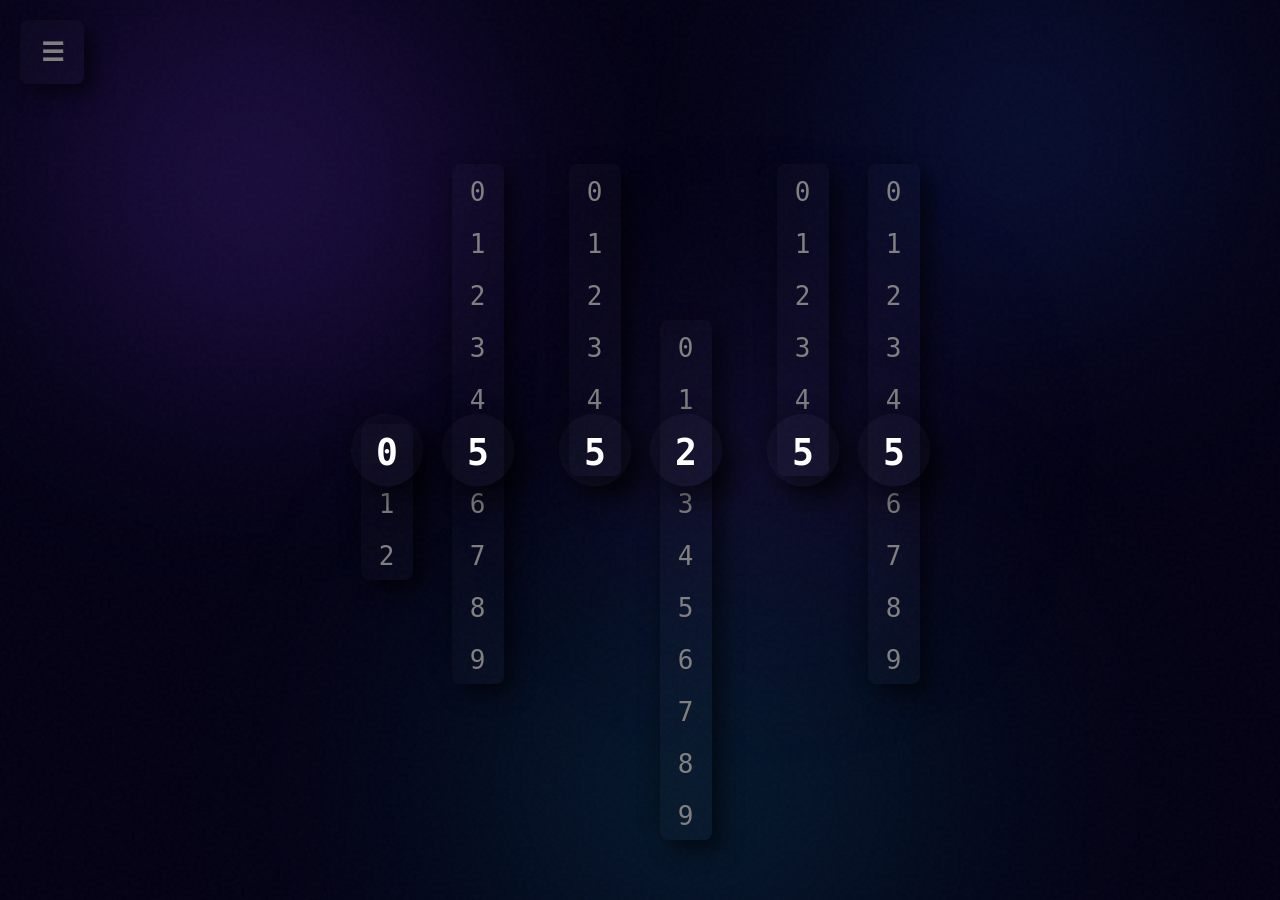
==== commit 9a8d3534: "Combine clock and orbs" ====
--- a/index.html
+++ b/index.html
@@ -1,239 +1,270 @@
 <!doctype html>
 <html lang="en">
-<head>
+  <head>
     <meta charset="utf-8" />
     <meta name="viewport" content="width=device-width, initial-scale=1" />
-    <link href="index.css" rel="stylesheet">
-    <title>Mesh Gradient</title>
-    <style type="text/css">
-        .root {
-            position: fixed;
-            inset: 0;
-            overflow: hidden;
-            background-color: #030014;
-        }
-
-        .orbs {
-            position: absolute;
-            inset: 0;
-        }
-
-        .orb1 {
-            position: absolute;
-            border-radius: 3.40282e38px;
-            height: 60%;
-            width: 60%;
-            left: -10%;
-            top: -10%;
-            background: radial-gradient(circle, #7c3aed40 0%, transparent 70%);
-            filter: blur(80px);
-            animation: meshMove1 60s ease-in-out infinite;
-        }
-
-        .orb2 {
-            position: absolute;
-            border-radius: 3.40282e38px;
-            height: 50%;
-            width: 50%;
-            right: -5%;
-            top: -10%;
-            background: radial-gradient(circle, #2563eb35 0%, transparent 70%);
-            filter: blur(100px);
-            animation: meshMove2 80s ease-in-out infinite;
-        }
-
-        .orb3 {
-            position: absolute;
-            border-radius: 3.40282e38px;
-            height: 55%;
-            width: 70%;
-            left: 20%;
-            bottom: -15%;
-            background: radial-gradient(circle, #06b6d430 0%, transparent 70%);
-            filter: blur(120px);
-            animation: meshMove3 90s ease-in-out infinite;
-        }
-
-        .orb4 {
-            position: absolute;
-            border-radius: 3.40282e38px;
-            height: 40%;
-            width: 40%;
-            left: 40%;
-            top: 30%;
-            background: radial-gradient(circle, #8b5cf625 0%, transparent 70%);
-            filter: blur(90px);
-            animation: meshMove4 70s ease-in-out infinite;
-        }
-
-        .noise {
-            pointer-events: none;
-            position: absolute;
-            inset: 0;
-            opacity: 0.03;
-            background-image: url("data:image/svg+xml,%3Csvg viewBox='0 0 256 256' xmlns='http://www.w3.org/2000/svg'%3E%3Cfilter id='noise'%3E%3CfeTurbulence type='fractalNoise' baseFrequency='0.9' numOctaves='4' stitchTiles='stitch'/%3E%3C/filter%3E%3Crect width='100%25' height='100%25' filter='url(%23noise)'/%3E%3C/svg%3E");
-        }
-
-        main {
-            position: relative;
-            z-index: 10;
-            width: 100%;
-            height: 100%;
-        }
-
-        @keyframes meshMove1 {
-            0%,
-            100% {
-                transform: translate(0%, 0%) scale(1);
-            }
-            25% {
-                transform: translate(5%, 10%) scale(1.05);
-            }
-            50% {
-                transform: translate(10%, 5%) scale(0.95);
-            }
-            75% {
-                transform: translate(5%, -5%) scale(1.02);
-            }
-        }
-        @keyframes meshMove2 {
-            0%,
-            100% {
-                transform: translate(0%, 0%) scale(1);
-            }
-            33% {
-                transform: translate(-10%, 8%) scale(1.08);
-            }
-            66% {
-                transform: translate(-5%, -5%) scale(0.95);
-            }
-        }
-        @keyframes meshMove3 {
-            0%,
-            100% {
-                transform: translate(0%, 0%) scale(1);
-            }
-            50% {
-                transform: translate(-8%, -10%) scale(1.1);
-            }
-        }
-        @keyframes meshMove4 {
-            0%,
-            100% {
-                transform: translate(0%, 0%) scale(1);
-            }
-            25% {
-                transform: translate(15%, -10%) scale(0.9);
-            }
-            50% {
-                transform: translate(-10%, 15%) scale(1.1);
-            }
-            75% {
-                transform: translate(-15%, -5%) scale(0.95);
-            }
-        }
-    </style>
-</head>
-<body>
-<div class="root">
-    <div class="orbs">
+    <link href="index.css" rel="stylesheet" />
+    <link href="orbs.css" rel="stylesheet" />
+    <title>SlideClock Desktop</title>
+  </head>
+  <body>
+    <div class="root">
+      <div class="orbs">
         <div class="orb1"></div>
         <div class="orb2"></div>
         <div class="orb3"></div>
         <div class="orb4"></div>
+      </div>
+      <div class="noise"></div>
     </div>
-    <div class="noise"></div>
-</div>
-<main>
-    <div class="clock">
+    <main>
+      <div class="clock">
         <div class="hr">
-            <div class="strip">
-                <button class="number" onclick="stripSlider(0,0,0)" type="button">0</button>
-                <button class="number" onclick="stripSlider(0,0,10)" type="button">1</button>
-                <button class="number" onclick="stripSlider(0,0,20)" type="button">2</button>
-            </div>
-            <div class="strip">
-                <button class="number" onclick="stripSlider(1,0,0)" type="button">0</button>
-                <button class="number" onclick="stripSlider(1,0,1)" type="button">1</button>
-                <button class="number" onclick="stripSlider(1,0,2)" type="button">2</button>
-                <button class="number" onclick="stripSlider(1,0,3)" type="button">3</button>
-                <button class="number" onclick="stripSlider(1,0,4)" type="button">4</button>
-                <button class="number" onclick="stripSlider(1,0,5)" type="button">5</button>
-                <button class="number" onclick="stripSlider(1,0,6)" type="button">6</button>
-                <button class="number" onclick="stripSlider(1,0,7)" type="button">7</button>
-                <button class="number" onclick="stripSlider(1,0,8)" type="button">8</button>
-                <button class="number" onclick="stripSlider(1,0,9)" type="button">9</button>
-            </div>
+          <div class="strip">
+            <button class="number" onclick="stripSlider(0, 0, 0)" type="button">
+              0
+            </button>
+            <button
+              class="number"
+              onclick="stripSlider(0, 0, 10)"
+              type="button"
+            >
+              1
+            </button>
+            <button
+              class="number"
+              onclick="stripSlider(0, 0, 20)"
+              type="button"
+            >
+              2
+            </button>
+          </div>
+          <div class="strip">
+            <button class="number" onclick="stripSlider(1, 0, 0)" type="button">
+              0
+            </button>
+            <button class="number" onclick="stripSlider(1, 0, 1)" type="button">
+              1
+            </button>
+            <button class="number" onclick="stripSlider(1, 0, 2)" type="button">
+              2
+            </button>
+            <button class="number" onclick="stripSlider(1, 0, 3)" type="button">
+              3
+            </button>
+            <button class="number" onclick="stripSlider(1, 0, 4)" type="button">
+              4
+            </button>
+            <button class="number" onclick="stripSlider(1, 0, 5)" type="button">
+              5
+            </button>
+            <button class="number" onclick="stripSlider(1, 0, 6)" type="button">
+              6
+            </button>
+            <button class="number" onclick="stripSlider(1, 0, 7)" type="button">
+              7
+            </button>
+            <button class="number" onclick="stripSlider(1, 0, 8)" type="button">
+              8
+            </button>
+            <button class="number" onclick="stripSlider(1, 0, 9)" type="button">
+              9
+            </button>
+          </div>
         </div>
         <div class="min">
-            <div class="strip">
-                <button class="number" onclick="stripSlider(2,1,0)" type="button">0</button>
-                <button class="number" onclick="stripSlider(2,1,10)" type="button">1</button>
-                <button class="number" onclick="stripSlider(2,1,20)" type="button">2</button>
-                <button class="number" onclick="stripSlider(2,1,30)" type="button">3</button>
-                <button class="number" onclick="stripSlider(2,1,40)" type="button">4</button>
-                <button class="number" onclick="stripSlider(2,1,50)" type="button">5</button>
-            </div>
-            <div class="strip">
-                <button class="number" onclick="stripSlider(3,1,0)" type="button">0</button>
-                <button class="number" onclick="stripSlider(3,1,1)" type="button">1</button>
-                <button class="number" onclick="stripSlider(3,1,2)" type="button">2</button>
-                <button class="number" onclick="stripSlider(3,1,3)" type="button">3</button>
-                <button class="number" onclick="stripSlider(3,1,4)" type="button">4</button>
-                <button class="number" onclick="stripSlider(3,1,5)" type="button">5</button>
-                <button class="number" onclick="stripSlider(3,1,6)" type="button">6</button>
-                <button class="number" onclick="stripSlider(3,1,7)" type="button">7</button>
-                <button class="number" onclick="stripSlider(3,1,8)" type="button">8</button>
-                <button class="number" onclick="stripSlider(3,1,9)" type="button">9</button>
-            </div>
+          <div class="strip">
+            <button class="number" onclick="stripSlider(2, 1, 0)" type="button">
+              0
+            </button>
+            <button
+              class="number"
+              onclick="stripSlider(2, 1, 10)"
+              type="button"
+            >
+              1
+            </button>
+            <button
+              class="number"
+              onclick="stripSlider(2, 1, 20)"
+              type="button"
+            >
+              2
+            </button>
+            <button
+              class="number"
+              onclick="stripSlider(2, 1, 30)"
+              type="button"
+            >
+              3
+            </button>
+            <button
+              class="number"
+              onclick="stripSlider(2, 1, 40)"
+              type="button"
+            >
+              4
+            </button>
+            <button
+              class="number"
+              onclick="stripSlider(2, 1, 50)"
+              type="button"
+            >
+              5
+            </button>
+          </div>
+          <div class="strip">
+            <button class="number" onclick="stripSlider(3, 1, 0)" type="button">
+              0
+            </button>
+            <button class="number" onclick="stripSlider(3, 1, 1)" type="button">
+              1
+            </button>
+            <button class="number" onclick="stripSlider(3, 1, 2)" type="button">
+              2
+            </button>
+            <button class="number" onclick="stripSlider(3, 1, 3)" type="button">
+              3
+            </button>
+            <button class="number" onclick="stripSlider(3, 1, 4)" type="button">
+              4
+            </button>
+            <button class="number" onclick="stripSlider(3, 1, 5)" type="button">
+              5
+            </button>
+            <button class="number" onclick="stripSlider(3, 1, 6)" type="button">
+              6
+            </button>
+            <button class="number" onclick="stripSlider(3, 1, 7)" type="button">
+              7
+            </button>
+            <button class="number" onclick="stripSlider(3, 1, 8)" type="button">
+              8
+            </button>
+            <button class="number" onclick="stripSlider(3, 1, 9)" type="button">
+              9
+            </button>
+          </div>
         </div>
         <div class="sec">
-            <div class="strip">
-                <button class="number" onclick="stripSlider(4,2,0)" type="button">0</button>
-                <button class="number" onclick="stripSlider(4,2,10)" type="button">1</button>
-                <button class="number" onclick="stripSlider(4,2,20)" type="button">2</button>
-                <button class="number" onclick="stripSlider(4,2,30)" type="button">3</button>
-                <button class="number" onclick="stripSlider(4,2,40)" type="button">4</button>
-                <button class="number" onclick="stripSlider(4,2,50)" type="button">5</button>
-            </div>
-            <div class="strip">
-                <button class="number" onclick="stripSlider(5,2,0)" type="button">0</button>
-                <button class="number" onclick="stripSlider(5,2,1)" type="button">1</button>
-                <button class="number" onclick="stripSlider(5,2,2)" type="button">2</button>
-                <button class="number" onclick="stripSlider(5,2,3)" type="button">3</button>
-                <button class="number" onclick="stripSlider(5,2,4)" type="button">4</button>
-                <button class="number" onclick="stripSlider(5,2,5)" type="button">5</button>
-                <button class="number" onclick="stripSlider(5,2,6)" type="button">6</button>
-                <button class="number" onclick="stripSlider(5,2,7)" type="button">7</button>
-                <button class="number" onclick="stripSlider(5,2,8)" type="button">8</button>
-                <button class="number" onclick="stripSlider(5,2,9)" type="button">9</button>
-            </div>
-        </div>
-    </div>
-    <div class="alarm" ></div>
-    <div class="playerContainer">
+          <div class="strip">
+            <button class="number" onclick="stripSlider(4, 2, 0)" type="button">
+              0
+            </button>
+            <button
+              class="number"
+              onclick="stripSlider(4, 2, 10)"
+              type="button"
+            >
+              1
+            </button>
+            <button
+              class="number"
+              onclick="stripSlider(4, 2, 20)"
+              type="button"
+            >
+              2
+            </button>
+            <button
+              class="number"
+              onclick="stripSlider(4, 2, 30)"
+              type="button"
+            >
+              3
+            </button>
+            <button
+              class="number"
+              onclick="stripSlider(4, 2, 40)"
+              type="button"
+            >
+              4
+            </button>
+            <button
+              class="number"
+              onclick="stripSlider(4, 2, 50)"
+              type="button"
+            >
+              5
+            </button>
+          </div>
+          <div class="strip">
+            <button class="number" onclick="stripSlider(5, 2, 0)" type="button">
+              0
+            </button>
+            <button class="number" onclick="stripSlider(5, 2, 1)" type="button">
+              1
+            </button>
+            <button class="number" onclick="stripSlider(5, 2, 2)" type="button">
+              2
+            </button>
+            <button class="number" onclick="stripSlider(5, 2, 3)" type="button">
+              3
+            </button>
+            <button class="number" onclick="stripSlider(5, 2, 4)" type="button">
+              4
+            </button>
+            <button class="number" onclick="stripSlider(5, 2, 5)" type="button">
+              5
+            </button>
+            <button class="number" onclick="stripSlider(5, 2, 6)" type="button">
+              6
+            </button>
+            <button class="number" onclick="stripSlider(5, 2, 7)" type="button">
+              7
+            </button>
+            <button class="number" onclick="stripSlider(5, 2, 8)" type="button">
+              8
+            </button>
+            <button class="number" onclick="stripSlider(5, 2, 9)" type="button">
+              9
+            </button>
+          </div>
+        </div>
+      </div>
+      <div class="alarm"></div>
+      <div class="playerContainer">
         <div class="player" onclick="togglePlayerBig()">
-            <img alt="thumbnail" class="thumbnail" src="resources/noTrack.jpg">
-            <div class="text-container">
-                <div class="title"></div>
-                <div class="desc"></div>
-            </div>
-        </div>
-    </div>
-    <div class="menuHandleButton" onclick="toggleMenu()">
+          <img alt="thumbnail" class="thumbnail" src="resources/noTrack.jpg" />
+          <div class="text-container">
+            <div class="title"></div>
+            <div class="desc"></div>
+          </div>
+        </div>
+      </div>
+      <div class="menuHandleButton" onclick="toggleMenu()">
         <div class="menuHandle">☰</div>
-    </div>
-    <div class="blocker"></div>
-    <div class="menu">
-        <button class="inMenuButton" onclick="stripToZero()" type="button">0</button>
-        <button class="inMenuButton" onclick="toggleTimer()" type="button">⌛</button>
-        <button class="inMenuButton" onclick="toggleStopwatch()" type="button">⏱</button>
-        <button class="inMenuButton" onclick="showBlocker()" type="button">🌑</button>
-    </div>
-    <script charset="utf-8" src="js/settings.js" type="text/javascript"></script>
-    <script charset="utf-8" src="js/player.js" type="text/javascript"></script>
-    <script charset="utf-8" src="js/menu.js" type="text/javascript"></script>
-    <script charset="utf-8" src="js/sliderClock.js" type="text/javascript"></script>
-</main>
-</body>
+      </div>
+      <div class="blocker"></div>
+      <div class="menu">
+        <button class="inMenuButton" onclick="stripToZero()" type="button">
+          0
+        </button>
+        <button class="inMenuButton" onclick="toggleTimer()" type="button">
+          ⌛
+        </button>
+        <button class="inMenuButton" onclick="toggleStopwatch()" type="button">
+          ⏱
+        </button>
+        <button class="inMenuButton" onclick="showBlocker()" type="button">
+          🌑
+        </button>
+      </div>
+      <script
+        charset="utf-8"
+        src="js/settings.js"
+        type="text/javascript"
+      ></script>
+      <script
+        charset="utf-8"
+        src="js/player.js"
+        type="text/javascript"
+      ></script>
+      <script charset="utf-8" src="js/menu.js" type="text/javascript"></script>
+      <script
+        charset="utf-8"
+        src="js/sliderClock.js"
+        type="text/javascript"
+      ></script>
+    </main>
+  </body>
 </html>
--- a/index.css
+++ b/index.css
@@ -1,477 +1,478 @@
 :root {
-    --player-width: 550px;
-    --player-height: 200px;
-    --player-bg: linear-gradient(to right, rgba(0, 0, 0, 1), rgba(0, 0, 0, 0.4));
-
-    --clock-bg: linear-gradient(to right, rgb(97, 9, 179), rgb(0, 0, 153));
-    --clock-bg-hover: linear-gradient(to right, rgb(0, 123, 255), rgb(0, 153, 150));
-
-    --alarm-bg: linear-gradient(to right, rgb(255, 0, 72), rgb(153, 54, 0));
-    --alarm-bg-hover: linear-gradient(to right, rgb(255, 0, 166), rgb(255, 206, 0));
-
-    --blocker-bg: rgb(0,0,0);
-
-    --menu-handle-button-size: 64px;
-    --menu-width: 50%;
-
-    --gen-text-p: rgb(255, 255, 255);
-    --gen-text-s: rgb(128, 128, 128);
-    --gen-bg: rgba(0, 0, 0, 0.4);
-    --gen-border-radius: 8px;
-    --gen-padding: 10px;
-    --gen-padding-screen: 20px;
-    --gen-box-shadow: -10px -5px 20px -5px grey, 10px 10px 20px rgba(0, 10, 0, 0.7);
-    --gen-anim-time: 1s;
-
-    --comp-bg-p: rgb(92, 92, 92);
-    --comp-bg-s: rgb(64, 64, 64);
-    --comp-bg-t: rgb(48, 48, 48);
-    --comp-padding: 3px;
-    --comp-border-width: 1px;
-
-    --calc-height: 140px;
-
-    --layer-zero: 0;
-    --layer-alarm: calc(var(--layer-zero) + 1);
-    --layer-clock: calc(var(--layer-alarm) + 1);
-    --layer-menu: calc(var(--layer-clock) + 1);
-    --layer-player: calc(var(--layer-menu) + 1);
-    --layer-blocker: calc(var(--layer-player) + 1);
-    --layer-menu-handle: calc(var(--layer-blocker) + 1);
-
-    --taskbar-bottom: 65px;
+  --player-width: 550px;
+  --player-height: 200px;
+  --player-bg: linear-gradient(
+    to right,
+    rgb(255 255 255 / 2%),
+    rgb(255 255 255 / 2%)
+  );
+  --clock-bg: linear-gradient(to right, rgb(97, 9, 179), rgb(0, 0, 153));
+  --clock-bg-hover: linear-gradient(
+    to right,
+    rgb(0, 123, 255),
+    rgb(0, 153, 150)
+  );
+  --alarm-bg: linear-gradient(to right, rgb(255, 0, 72), rgb(153, 54, 0));
+  --alarm-bg-hover: linear-gradient(
+    to right,
+    rgb(255, 0, 166),
+    rgb(255, 206, 0)
+  );
+  --blocker-bg: rgb(0, 0, 0);
+  --menu-handle-button-size: 64px;
+  --menu-width: 50%;
+  --gen-text-p: rgb(255, 255, 255);
+  --gen-text-s: rgb(128, 128, 128);
+  --gen-bg: rgb(255 255 255 / 2%);
+  --gen-border-radius: 8px;
+  --gen-padding: 10px;
+  --gen-padding-screen: 20px;
+  --gen-box-shadow:
+    -10px -5px 20px -5px rgb(0 0 0 / 19%), 10px 10px 20px rgb(0 0 0 / 55%);
+  --gen-anim-time: 1s;
+  --comp-bg-p: rgb(92, 92, 92);
+  --comp-bg-s: rgb(64, 64, 64);
+  --comp-bg-t: rgb(48, 48, 48);
+  --comp-padding: 3px;
+  --comp-border-width: 1px;
+  --calc-height: 140px;
+  --layer-zero: 0;
+  --layer-alarm: calc(var(--layer-zero) + 1);
+  --layer-clock: calc(var(--layer-alarm) + 1);
+  --layer-menu: calc(var(--layer-clock) + 1);
+  --layer-player: calc(var(--layer-menu) + 1);
+  --layer-blocker: calc(var(--layer-player) + 1);
+  --layer-menu-handle: calc(var(--layer-blocker) + 1);
+  --taskbar-bottom: 65px;
 }
 
 * {
-    font-family: monospace;
-    box-sizing: border-box;
-    padding: 0;
-    margin: 0;
-}
-
-html {
-    place-items: center;
+  font-family: monospace;
+  box-sizing: border-box;
+  padding: 0;
+  margin: 0;
 }
 
 label {
-    background-color: var(--comp-bg-p);
-    border: solid;
-    border-color: var(--gen-text-s);
-    border-width: var(--comp-border-width);
-    padding: var(--comp-padding);
-    color: var(--gen-text-p);
-}
-
-body {
-    font-size: 2rem;
-    min-height: 100vh;
-    display: grid;
-    overflow-y: hidden;
-    place-items: center;
-    position: relative;
-    background-image: var(--clock-bg);
-    z-index: var(--layer-zero);
-}
-
-body::before {
-    min-height: 100vh;
-    position: absolute;
-    content: "";
-    width: 100%;
-    height: 100%;
-    background-image: var(--clock-bg-hover);
-    transition: opacity var(--gen-anim-time) ease-in-out;
-    opacity: 0;
-}
-
-body:hover::before {
-    opacity: 1;
+  background-color: var(--comp-bg-p);
+  border: solid;
+  border-color: var(--gen-text-s);
+  border-width: var(--comp-border-width);
+  padding: var(--comp-padding);
+  color: var(--gen-text-p);
+}
+
+main {
+  font-size: 2rem;
+  min-height: 100vh;
+  display: grid;
+  overflow-y: hidden;
+  place-items: center;
+  position: relative;
+  /* background-image: var(--clock-bg); */
+  z-index: var(--layer-zero);
+}
+
+main::before {
+  min-height: 100vh;
+  position: absolute;
+  content: "";
+  width: 100%;
+  height: 100%;
+  /* background-image: var(--clock-bg-hover); */
+  transition: opacity var(--gen-anim-time) ease-in-out;
+  opacity: 0;
+}
+
+main:hover::before {
+  opacity: 1;
 }
 
 .hr,
 .min,
 .sec {
-    display: grid;
-    grid-template-columns: 1fr 1fr;
-    grid-gap: 3rem;
-    grid-row: 1/2;
-    align-items: start;
+  display: grid;
+  grid-template-columns: 1fr 1fr;
+  grid-gap: 3rem;
+  grid-row: 1/2;
+  align-items: start;
 }
 
 .number {
-    padding: 0.5em;
-    width: 4rem;
-    height: 4rem;
-    display: grid;
-    place-items: center;
-    color: var(--gen-text-s);
-    transition: all 500ms 100ms ease;
-    border-radius: 50%;
-    background-color: transparent;
-    border: transparent;
-    font-size: 2rem;
+  padding: 0.5em;
+  width: 4rem;
+  height: 4rem;
+  display: grid;
+  place-items: center;
+  color: var(--gen-text-s);
+  transition: all 500ms 100ms ease;
+  border-radius: 50%;
+  background-color: transparent;
+  border: transparent;
+  font-size: 2rem;
 }
 
 .number.pop {
-    color: var(--gen-text-p);
-    font-weight: bolder;
-    transform: scale(1.4);
-    background-color: var(--gen-bg);
-    box-shadow: var(--gen-box-shadow);
+  color: var(--gen-text-p);
+  font-weight: bolder;
+  transform: scale(1.4);
+  background-color: var(--gen-bg);
+  box-shadow: var(--gen-box-shadow);
 }
 
 .strip {
-    transition: transform 500ms ease-in-out;
-    border-radius: var(--gen-border-radius);
-    background-color: var(--gen-bg);
-    box-shadow: var(--gen-box-shadow);
+  transition: transform 500ms ease-in-out;
+  border-radius: var(--gen-border-radius);
+  background-color: var(--gen-bg);
+  box-shadow: var(--gen-box-shadow);
 }
 
 .clock {
-    z-index: var(--layer-clock);
-    display: grid;
-    grid-template-columns: repeat(3, 1fr);
-    grid-gap: 5rem;
-    height: 4rem;
-    position: relative;
-    padding: 0 4rem;
+  z-index: var(--layer-clock);
+  display: grid;
+  grid-template-columns: repeat(3, 1fr);
+  grid-gap: 5rem;
+  height: 4rem;
+  position: relative;
+  padding: 0 4rem;
 }
 
 .playerContainer {
-    position: absolute;
+  position: absolute;
+  width: var(--player-width);
+  height: var(--player-height);
+  bottom: var(--taskbar-bottom);
+  right: var(--gen-padding-screen);
+  z-index: var(--layer-player);
+}
+
+.playerContainer.big {
+  animation: toBig var(--gen-anim-time) forwards;
+}
+
+.playerContainer.small {
+  animation: toSmall var(--gen-anim-time) forwards;
+}
+
+@keyframes toBig {
+  from {
     width: var(--player-width);
     height: var(--player-height);
-    bottom: var(--taskbar-bottom);
-    right: var(--gen-padding-screen);
-    z-index: var(--layer-player);
-}
-
-.playerContainer.big {
-    animation: toBig var(--gen-anim-time) forwards;
-}
-
-.playerContainer.small {
-    animation: toSmall var(--gen-anim-time) forwards;
-}
-
-@keyframes toBig {
-    from {
-        width: var(--player-width);
-        height: var(--player-height);
-    }
-    to {
-        width: calc(100vw - (var(--gen-padding-screen) * 2));
-        height: calc(100vh - var(--gen-padding-screen) - var(--taskbar-bottom));
-    }
+  }
+  to {
+    width: calc(100vw - (var(--gen-padding-screen) * 2));
+    height: calc(100vh - var(--gen-padding-screen) - var(--taskbar-bottom));
+  }
 }
 
 @keyframes toSmall {
-    from {
-        width: calc(100vw - (var(--gen-padding-screen) * 2));
-        height: calc(100vh - var(--gen-padding-screen) - var(--taskbar-bottom));
-    }
-    to {
-        width: var(--player-width);
-        height: var(--player-height);
-    }
+  from {
+    width: calc(100vw - (var(--gen-padding-screen) * 2));
+    height: calc(100vh - var(--gen-padding-screen) - var(--taskbar-bottom));
+  }
+  to {
+    width: var(--player-width);
+    height: var(--player-height);
+  }
 }
 
 .player {
-    border-radius: var(--gen-border-radius);
-    background-image: var(--player-bg);
-    box-shadow: var(--gen-box-shadow);
-    width: 100%;
-    height: 100%;
-    display: flex;
-    align-items: center;
+  border-radius: var(--gen-border-radius);
+  background-image: var(--player-bg);
+  box-shadow: var(--gen-box-shadow);
+  width: 100%;
+  height: 100%;
+  display: flex;
+  align-items: center;
+  opacity: 0;
+  transform: translateY(100%);
+  padding: var(--gen-padding);
+  justify-content: space-between;
+}
+
+.player.show {
+  animation: slideInFromBottom var(--gen-anim-time) forwards;
+}
+
+.player.hide {
+  animation: slideOutFromBottom var(--gen-anim-time) forwards;
+}
+
+@keyframes slideInFromBottom {
+  from {
     opacity: 0;
     transform: translateY(100%);
-    padding: var(--gen-padding);
-    justify-content: space-between;
-}
-
-.player.show {
-    animation: slideInFromBottom var(--gen-anim-time) forwards;
-}
-
-.player.hide {
-    animation: slideOutFromBottom var(--gen-anim-time) forwards;
-}
-
-@keyframes slideInFromBottom {
-    from {
-        opacity: 0;
-        transform: translateY(100%);
-    }
-    to {
-        opacity: 1;
-        transform: translateY(0);
-    }
+  }
+  to {
+    opacity: 1;
+    transform: translateY(0);
+  }
 }
 
 @keyframes slideOutFromBottom {
-    from {
-        opacity: 1;
-        transform: translateY(0);
-    }
-    to {
-        opacity: 0;
-        transform: translateY(100%);
-    }
+  from {
+    opacity: 1;
+    transform: translateY(0);
+  }
+  to {
+    opacity: 0;
+    transform: translateY(100%);
+  }
 }
 
 .thumbnail {
-    height: 100%;
-    aspect-ratio: 1;
-    object-fit: cover;
-    border-radius: var(--gen-border-radius);
-    margin-right: var(--gen-padding);
+  height: 100%;
+  aspect-ratio: 1;
+  object-fit: cover;
+  border-radius: var(--gen-border-radius);
+  margin-right: var(--gen-padding);
 }
 
 .text-container {
-    display: flex;
-    flex-direction: column;
-    justify-content: space-between;
-    align-items: flex-end;
-    height: 100%;
+  display: flex;
+  flex-direction: column;
+  justify-content: space-between;
+  align-items: flex-end;
+  height: 100%;
 }
 
 .title {
-    font-weight: bold;
-    text-align: right;
+  font-weight: bold;
+  text-align: right;
+  color: var(--gen-text-p);
+}
+
+.desc {
+  text-align: right;
+  font-size: 1.4rem;
+  color: var(--gen-text-s);
+}
+
+.menuHandleButton {
+  z-index: var(--layer-menu-handle);
+  position: absolute;
+  display: flex;
+  justify-content: center;
+  align-items: center;
+  background-color: var(--gen-bg);
+  box-shadow: var(--gen-box-shadow);
+  top: var(--gen-padding-screen);
+  left: var(--gen-padding-screen);
+  width: var(--menu-handle-button-size);
+  height: var(--menu-handle-button-size);
+  border-radius: var(--gen-border-radius);
+}
+
+.menuHandleButton.show {
+  animation: slideInFromLeft var(--gen-anim-time) forwards;
+}
+
+.menuHandleButton.hide {
+  animation: slideOutFromLeft var(--gen-anim-time) forwards;
+}
+
+@keyframes slideInFromLeft {
+  from {
+    opacity: 0;
+    transform: translateX(-100%);
+  }
+  to {
+    opacity: 1;
+    transform: translateX(0);
+  }
+}
+
+@keyframes slideOutFromLeft {
+  from {
+    opacity: 1;
+    transform: translateX(0);
+  }
+  to {
+    opacity: 0;
+    transform: translateX(-100%);
+  }
+}
+
+.menuHandle {
+  font-weight: bold;
+  color: var(--gen-text-s);
+}
+
+.menuHandle.open {
+  animation: openHandle var(--gen-anim-time) forwards;
+}
+
+.menuHandle.close {
+  animation: closeHandle var(--gen-anim-time) forwards;
+}
+
+@keyframes openHandle {
+  from {
+    transform: rotate(0turn);
+    color: var(--gen-text-s);
+  }
+  to {
+    transform: rotate(0.25turn);
     color: var(--gen-text-p);
-}
-
-.desc {
-    text-align: right;
-    font-size: 1.4rem;
+  }
+}
+
+@keyframes closeHandle {
+  from {
+    transform: rotate(0.25turn);
+    color: var(--gen-text-p);
+  }
+  to {
+    transform: rotate(0turn);
     color: var(--gen-text-s);
-}
-
-.menuHandleButton {
-    z-index: var(--layer-menu-handle);
-    position: absolute;
-    display: flex;
-    justify-content: center;
-    align-items: center;
-    background-color: var(--gen-bg);
-    box-shadow: var(--gen-box-shadow);
-    top: var(--gen-padding-screen);
-    left: var(--gen-padding-screen);
-    width: var(--menu-handle-button-size);
-    height: var(--menu-handle-button-size);
-    border-radius: var(--gen-border-radius);
-}
-
-.menuHandleButton.show {
-    animation: slideInFromLeft var(--gen-anim-time) forwards;
-}
-
-.menuHandleButton.hide {
-    animation: slideOutFromLeft var(--gen-anim-time) forwards;
-}
-
-@keyframes slideInFromLeft {
-    from {
-        opacity: 0;
-        transform: translateX(-100%);
-    }
-    to {
-        opacity: 1;
-        transform: translateX(0);
-    }
-}
-
-@keyframes slideOutFromLeft {
-    from {
-        opacity: 1;
-        transform: translateX(0);
-    }
-    to {
-        opacity: 0;
-        transform: translateX(-100%);
-    }
-}
-
-.menuHandle {
-    font-weight: bold;
-    color: var(--gen-text-s);
-}
-
-.menuHandle.open {
-    animation: openHandle var(--gen-anim-time) forwards;
-}
-
-.menuHandle.close {
-    animation: closeHandle var(--gen-anim-time) forwards;
-}
-
-@keyframes openHandle {
-    from {
-        transform: rotate(0turn);
-        color: var(--gen-text-s);
-    }
-    to {
-        transform: rotate(0.25turn);
-        color: var(--gen-text-p);
-    }
-}
-
-
-@keyframes closeHandle {
-    from {
-        transform: rotate(0.25turn);
-        color: var(--gen-text-p);
-    }
-    to {
-        transform: rotate(0turn);
-        color: var(--gen-text-s);
-    }
+  }
 }
 
 .menu {
-    z-index: var(--layer-menu);
-    background-color: var(--gen-bg);
-    box-shadow: var(--gen-box-shadow);
-    position: absolute;
-    left: var(--gen-padding-screen);
-    top: calc(var(--menu-handle-button-size) + var(--gen-padding-screen) + var(--gen-padding));
-    height: fit-content;
-    width: fit-content;
-    border-radius: var(--gen-border-radius);
-    opacity: 0;
-    transform: translateY(-100%);
-    flex-wrap: wrap;
-    flex-direction: column;
-    //padding: var(--gen-padding);
+  z-index: var(--layer-menu);
+  background-color: var(--gen-bg);
+  box-shadow: var(--gen-box-shadow);
+  position: absolute;
+  left: var(--gen-padding-screen);
+  top: calc(
+    var(--menu-handle-button-size) + var(--gen-padding-screen) +
+      var(--gen-padding)
+  );
+  height: fit-content;
+  width: fit-content;
+  border-radius: var(--gen-border-radius);
+  opacity: 0;
+  transform: translateY(-100%);
+  flex-wrap: wrap;
+  flex-direction: column;
 }
 
 .menu.open {
-    animation: openMenu var(--gen-anim-time) forwards;
+  animation: openMenu var(--gen-anim-time) forwards;
 }
 
 .menu.close {
-    animation: closeMenu var(--gen-anim-time) forwards;
+  animation: closeMenu var(--gen-anim-time) forwards;
 }
 
 @keyframes openMenu {
-    from {
-        opacity: 0;
-        transform: translateX(-100%);
-    }
-    to {
-        opacity: 1;
-        transform: translateX(0);
-    }
+  from {
+    opacity: 0;
+    transform: translateX(-100%);
+  }
+  to {
+    opacity: 1;
+    transform: translateX(0);
+  }
 }
 
 @keyframes closeMenu {
-    from {
-        opacity: 1;
-        transform: translateX(0);
-    }
-    to {
-        opacity: 0;
-        transform: translateX(-100%);
-    }
+  from {
+    opacity: 1;
+    transform: translateX(0);
+  }
+  to {
+    opacity: 0;
+    transform: translateX(-100%);
+  }
 }
 
 .inMenuButton {
-    width: var(--menu-handle-button-size);
-    height: var(--menu-handle-button-size);
-    display: flex;
-    justify-content: center;
-    align-items: center;
-    color: var(--gen-text-p);
-    background-color: transparent;
-    border: transparent;
-    font-size: 2rem;
+  width: var(--menu-handle-button-size);
+  height: var(--menu-handle-button-size);
+  display: flex;
+  justify-content: center;
+  align-items: center;
+  color: var(--gen-text-p);
+  background-color: transparent;
+  border: transparent;
+  font-size: 2rem;
 }
 
 .alarm {
-    background-image: var(--alarm-bg);
-    z-index: var(--layer-alarm);
-    opacity: 0;
-    position: absolute;
-    width: 100%;
-    height: 100%;
+  background-image: var(--alarm-bg);
+  z-index: var(--layer-alarm);
+  opacity: 0;
+  position: absolute;
+  width: 100%;
+  height: 100%;
 }
 
 .alarm::before {
-    content: "";
-    position: absolute;
-    width: 100%;
-    height: 100%;
-    background-image: var(--alarm-bg-hover);
-    z-index: var(--layer-alarm);
-    transition: opacity var(--gen-anim-time) ease-in-out;
-    opacity: 0;
+  content: "";
+  position: absolute;
+  width: 100%;
+  height: 100%;
+  background-image: var(--alarm-bg-hover);
+  z-index: var(--layer-alarm);
+  transition: opacity var(--gen-anim-time) ease-in-out;
+  opacity: 0;
 }
 
 .alarm:hover::before {
-    opacity: 1;
+  opacity: 1;
 }
 
 .alarm.show {
-    animation: showAlarm var(--gen-anim-time) forwards;
+  animation: showAlarm var(--gen-anim-time) forwards;
 }
 
 .alarm.hide {
-    animation: hideAlarm var(--gen-anim-time) forwards;
+  animation: hideAlarm var(--gen-anim-time) forwards;
 }
 
 @keyframes showAlarm {
-    from {
-        opacity: 0;
-    }
-    to {
-        opacity: 1;
-    }
+  from {
+    opacity: 0;
+  }
+  to {
+    opacity: 1;
+  }
 }
 
 @keyframes hideAlarm {
-    from {
-        opacity: 1;
-    }
-    to {
-        opacity: 0;
-    }
+  from {
+    opacity: 1;
+  }
+  to {
+    opacity: 0;
+  }
 }
 
 .blocker {
-    background-color: var(--blocker-bg);
-    z-index: var(--layer-blocker);
-    opacity: 0;
-    position: absolute;
-    width: 100%;
-    height: 100%;
-    pointer-events: none;
+  background-color: var(--blocker-bg);
+  z-index: var(--layer-blocker);
+  opacity: 0;
+  position: absolute;
+  width: 100%;
+  height: 100%;
+  pointer-events: none;
 }
 
 .blocker.show {
-    animation: showBlocker var(--gen-anim-time) forwards;
-    pointer-events: all;
+  animation: showBlocker var(--gen-anim-time) forwards;
+  pointer-events: all;
 }
 
 .blocker.hide {
-    animation: hideBlocker var(--gen-anim-time) forwards;
-    pointer-events: none;
+  animation: hideBlocker var(--gen-anim-time) forwards;
+  pointer-events: none;
 }
 
 @keyframes showBlocker {
-    from {
-        opacity: 0;
-    }
-    to {
-        opacity: 1;
-    }
+  from {
+    opacity: 0;
+  }
+  to {
+    opacity: 1;
+  }
 }
 
 @keyframes hideBlocker {
-    from {
-        opacity: 1;
-    }
-    to {
-        opacity: 0;
-    }
-}+  from {
+    opacity: 1;
+  }
+  to {
+    opacity: 0;
+  }
+}
--- a/orbs.css
+++ b/orbs.css
@@ -0,0 +1,119 @@
+.root {
+  position: fixed;
+  inset: 0;
+  overflow: hidden;
+  background-color: #030014;
+}
+
+.orbs {
+  position: absolute;
+  inset: 0;
+}
+
+.orb1 {
+  position: absolute;
+  border-radius: 3.40282e38px;
+  height: 60%;
+  width: 60%;
+  left: -10%;
+  top: -10%;
+  background: radial-gradient(circle, #7c3aed40 0%, transparent 70%);
+  filter: blur(80px);
+  animation: meshMove1 60s ease-in-out infinite;
+}
+
+.orb2 {
+  position: absolute;
+  border-radius: 3.40282e38px;
+  height: 50%;
+  width: 50%;
+  right: -5%;
+  top: -10%;
+  background: radial-gradient(circle, #2563eb35 0%, transparent 70%);
+  filter: blur(100px);
+  animation: meshMove2 80s ease-in-out infinite;
+}
+
+.orb3 {
+  position: absolute;
+  border-radius: 3.40282e38px;
+  height: 55%;
+  width: 70%;
+  left: 20%;
+  bottom: -15%;
+  background: radial-gradient(circle, #06b6d430 0%, transparent 70%);
+  filter: blur(120px);
+  animation: meshMove3 90s ease-in-out infinite;
+}
+
+.orb4 {
+  position: absolute;
+  border-radius: 3.40282e38px;
+  height: 40%;
+  width: 40%;
+  left: 40%;
+  top: 30%;
+  background: radial-gradient(circle, #8b5cf625 0%, transparent 70%);
+  filter: blur(90px);
+  animation: meshMove4 70s ease-in-out infinite;
+}
+
+.noise {
+  pointer-events: none;
+  position: absolute;
+  inset: 0;
+  opacity: 0.03;
+  background-image: url("data:image/svg+xml,%3Csvg viewBox='0 0 256 256' xmlns='http://www.w3.org/2000/svg'%3E%3Cfilter id='noise'%3E%3CfeTurbulence type='fractalNoise' baseFrequency='0.9' numOctaves='4' stitchTiles='stitch'/%3E%3C/filter%3E%3Crect width='100%25' height='100%25' filter='url(%23noise)'/%3E%3C/svg%3E");
+}
+
+@keyframes meshMove1 {
+  0%,
+  100% {
+    transform: translate(0%, 0%) scale(1);
+  }
+  25% {
+    transform: translate(5%, 10%) scale(1.05);
+  }
+  50% {
+    transform: translate(10%, 5%) scale(0.95);
+  }
+  75% {
+    transform: translate(5%, -5%) scale(1.02);
+  }
+}
+@keyframes meshMove2 {
+  0%,
+  100% {
+    transform: translate(0%, 0%) scale(1);
+  }
+  33% {
+    transform: translate(-10%, 8%) scale(1.08);
+  }
+  66% {
+    transform: translate(-5%, -5%) scale(0.95);
+  }
+}
+@keyframes meshMove3 {
+  0%,
+  100% {
+    transform: translate(0%, 0%) scale(1);
+  }
+  50% {
+    transform: translate(-8%, -10%) scale(1.1);
+  }
+}
+@keyframes meshMove4 {
+  0%,
+  100% {
+    transform: translate(0%, 0%) scale(1);
+  }
+  25% {
+    transform: translate(15%, -10%) scale(0.9);
+  }
+  50% {
+    transform: translate(-10%, 15%) scale(1.1);
+  }
+  75% {
+    transform: translate(-15%, -5%) scale(0.95);
+  }
+}
